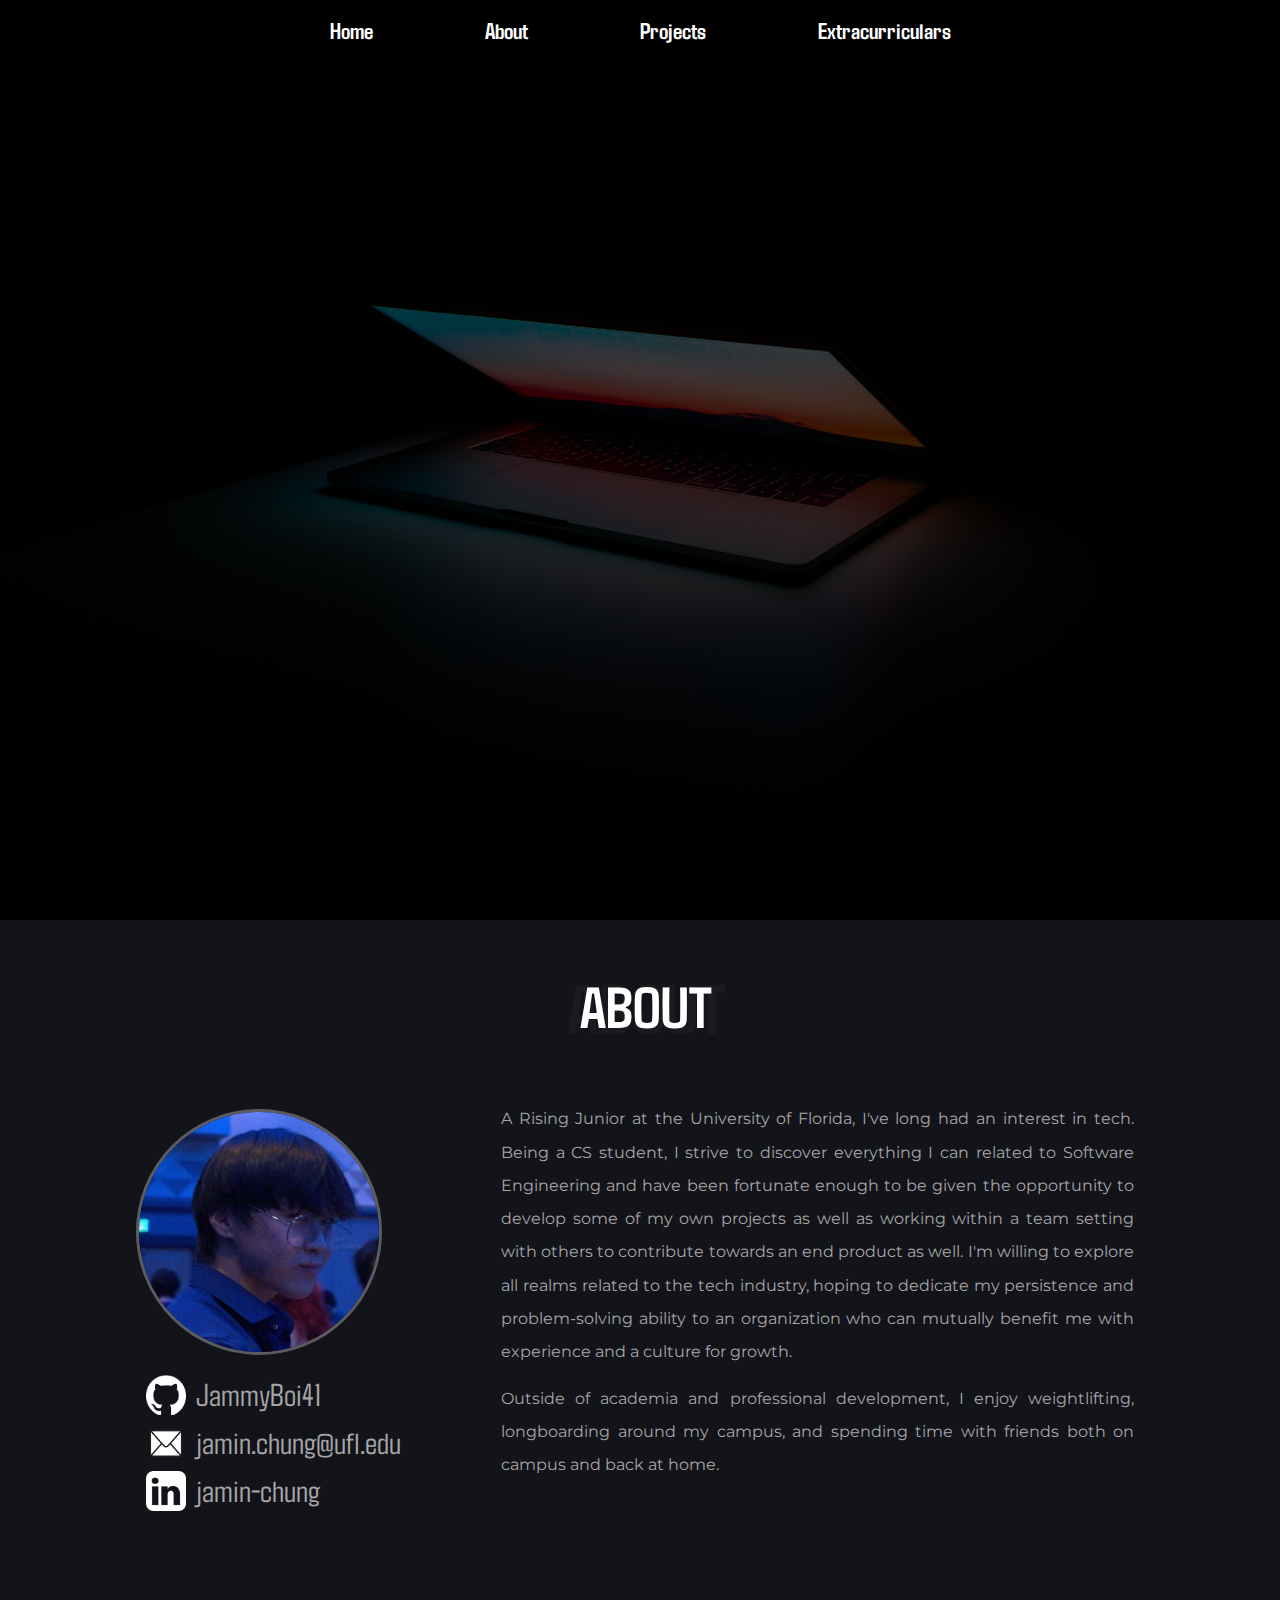
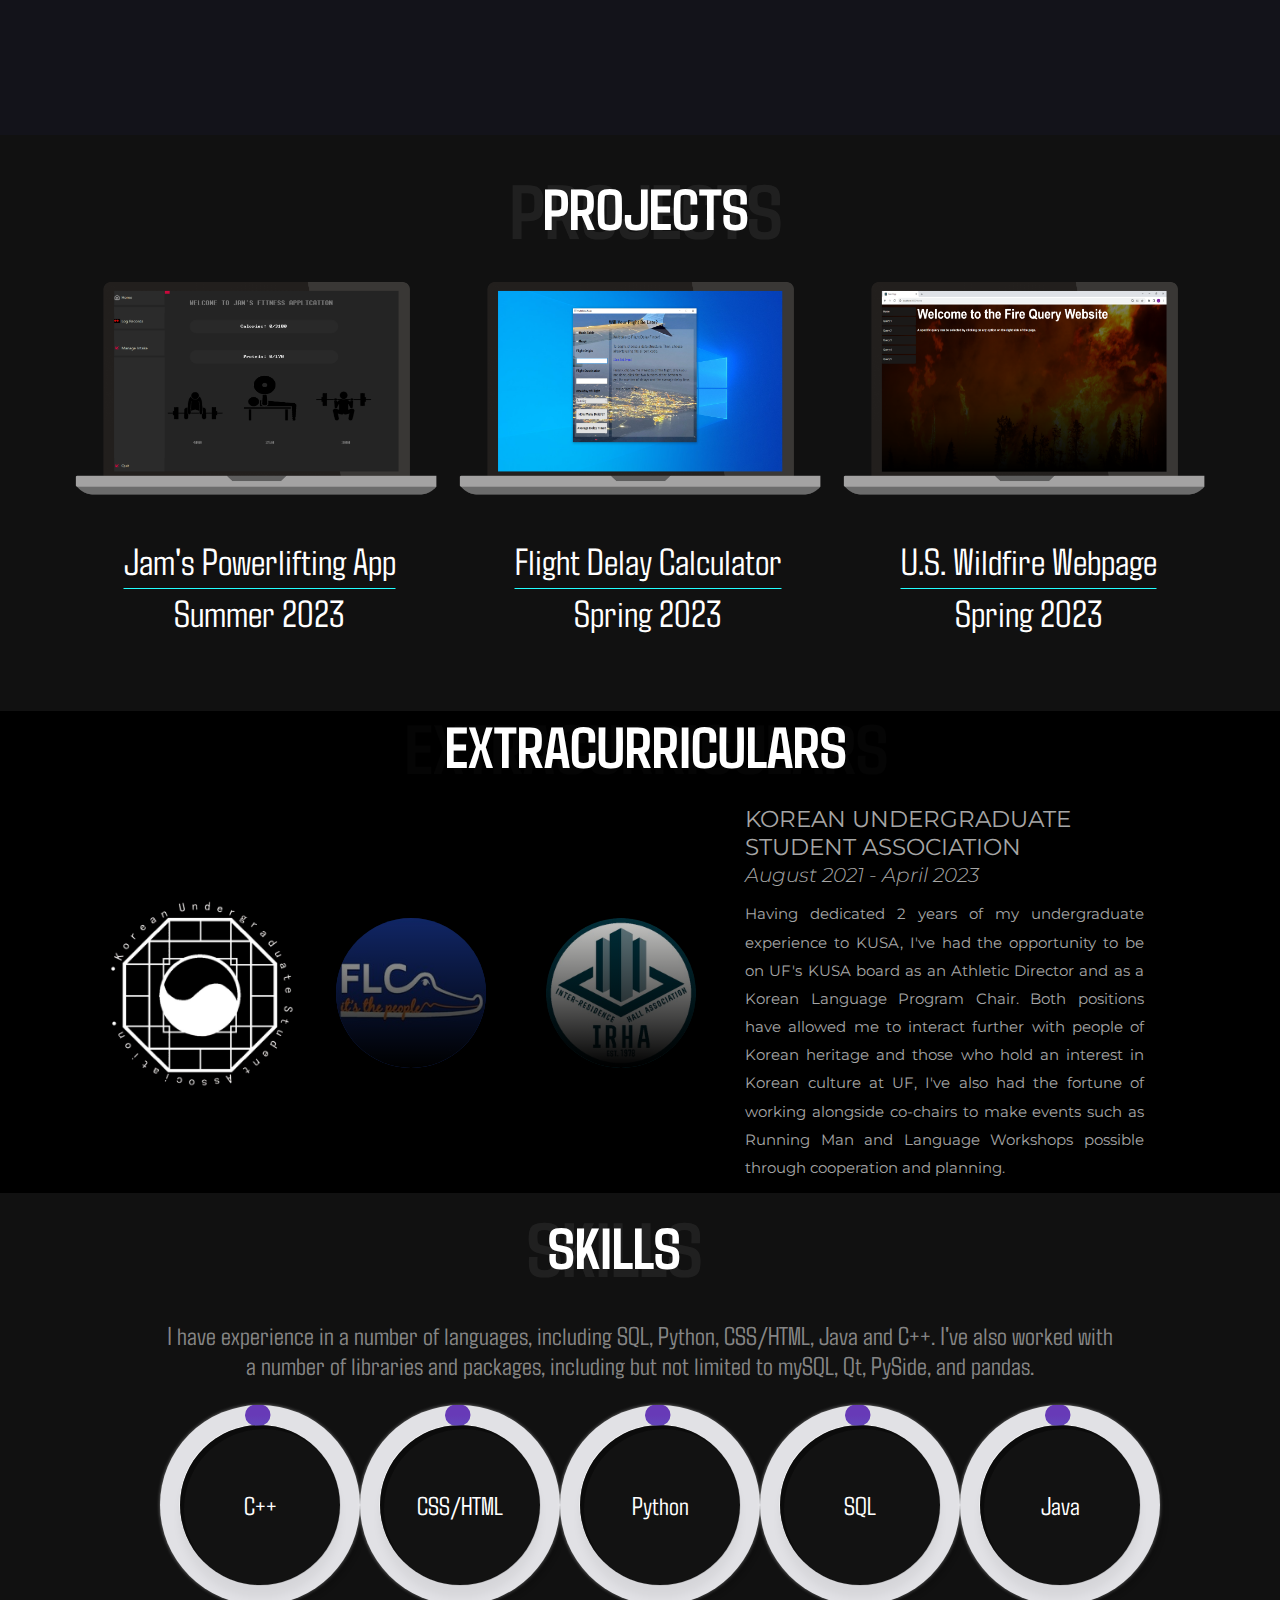
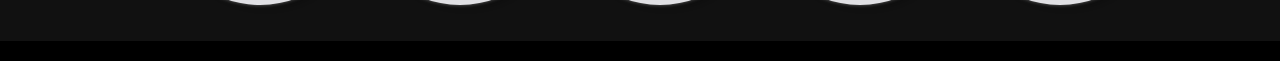
==== website.html @ 3eedfb0b "Implemented project popup" ====
<!DOCTYPE html>

<html>
    <head>
        <title>Jam Programs</title>
        <link rel="preconnect" href="https://fonts.googleapis.com">
        <link rel="preconnect" href="https://fonts.gstatic.com" crossorigin>
        <link href="https://fonts.googleapis.com/css2?family=Montserrat:wght@200;400&display=swap" rel="stylesheet">
        <link rel="preconnect" href="https://fonts.googleapis.com">
        <link rel="preconnect" href="https://fonts.gstatic.com" crossorigin>
        <link href="https://fonts.googleapis.com/css2?family=Agdasima:wght@400;700&family=Montserrat:wght@200;400&display=swap" rel="stylesheet">

        <link rel="stylesheet" href="styles/general.css">
        <link rel="stylesheet" href="styles/header.css">
        <link rel="stylesheet" href="styles/home.css">
        <link rel="stylesheet" href="styles/about.css">
        <link rel="stylesheet" href="styles/projects.css">
        <link rel="stylesheet" href="styles/extracurriculars.css">
        <link rel="stylesheet" href="styles/skills.css">
        <!--<link rel="stylesheet" href="styles/glow.css">-->

    </head>
    <body>
        <main>
            <div id="glow-container" class="glow"></div>

            <section class="header-section">
                <header class="header">
                    <button onclick="scrollToSection('home')" class="home-button">
                        Home
                    </button>
                    <button onclick="scrollToSection('about')" class="about-button" >
                        About
                    </button>
                    <button onclick="scrollToSection('project')" class="projects-button">
                        Projects
                    </button>
                    <button onclick="scrollToSection('extracurriculars')" class="extracurriculars-button">
                        Extracurriculars
                    </button>
                </header>
            </section>  
            

            <section class="home" id="home">
                <div>
                    <h1 class="">JAMIN CHUNG</h1>
                </div>
                <div>
                    <h2 class="about-me"> <span>Computer Science Major </span> | <span>Economics Minor</span> | <span>Research-Intern</span></h2>
                </div>
                <div>
                    <h2 class="lets-go">Let's take a scroll.</h2>
                </div>
            </section>

            <section class="about" id="about">
                <div class="title">
                    <h1>ABOUT</h1>
                </div>
                <div class="about-div">
                    <div class="picture"> <!-- portrait and links -->
                        <div class="portrait-div">
                            <img class="portrait" src="images/me">
                        </div>
                        <div class="link-container">
                            <div class="link">
                                <img class="icon" src="icons/github-mark-white.png">
                                JammyBoi41
                            </div>

                            <div class="link2">
                                <img class="icon" src="icons/mail.png">
                                jamin.chung@ufl.edu
                            </div>

                            <div class="link2">
                                <img class="icon" src="icons/linkedin.png">
                                jamin-chung
                            </div>
                        </div>
                    </div>
                    

                    <div class="about-info">
                        <div class="h2-container">
                            <h2>
                                A Rising Junior at the University of Florida, I've long had an interest in tech. Being a CS student, I strive to discover everything I can related to Software Engineering and have been fortunate enough to be given the opportunity to develop some of my own projects as well as working within a team setting with others to contribute towards an end product as well. I'm willing to explore all realms related to the tech industry, hoping to dedicate my persistence and problem-solving ability to an organization who can mutually benefit me with experience and a culture for growth.  
                            </h2>
                            <h2>
                                Outside of academia and professional development, I enjoy weightlifting, longboarding around my campus, and spending time with friends both on campus and back at home.
                            </h2>
                        </div>
                    </div>
                </div>
            </section>

            

            <section class="project" id="project"> <!--be careful, header button named 'projects'-->
                <div class="popup"> <!--dark background-->
                    <div class="popup-display">
                        <img src="images/Fitness2.png" class="popup-thumbnail" id="popup-thumbnail">

                        <h2 class="popup-title">
                            Jam's Powerlifting App
                        </h2>
                        <p class="popup-desc">
                            An application that combines the passiosn of lifting weights and writing code, this custom application was built from PySide6 and implements sqlite3 for its database. It allows for personal record tracking, dietary logging, and comes with wide variety of foods with nutritional information, thanks to a public nutritional database. 
                        </p>
                    </div>
                </div>
                <div class="title">
                    <h1>PROJECTS</h1>
                </div>

                <div class="project-container"> <!--contains the laptops -->
                    <div class="Fitness2 laptop">
                        <img class="laptop-thumbnail" src="styles/Fitness2.png" onclick="openPopup('Fitness2')">
                    </div>
                    <div class="Airplanes laptop">
                        <img class="laptop-thumbnail" src="styles/Airplanes.png" onclick="openPopup('Airplanes')">
                    </div>
                    <div class="Wildfire laptop">
                        <img class="laptop-thumbnail" src="styles/Wildfire.png" onclick="openPopup('Wildfire')">
                    </div>
                </div>
                <div class="title-container">
                    <div class="Fitness2-title">
                        Jam's Powerlifting App
                    </div>

                    <div class="Airplanes-title">
                        Flight Delay Calculator
                    </div>

                    <div class="Wildfire-title">
                        U.S. Wildfire Webpage
                    </div>
                </div>
            </section>

            <section class="extracurriculars" id="extracurriculars">
                <div class="title">
                    <h1>EXTRACURRICULARS</h1>
                </div>

                <div class="extracurricular-overlay">

                </div>

                <div class="extracurricular-container">
                    <div class="ball-container">
                        <div class="ball1">
                            <button onclick="swapText('ball1'); " onclick="moveBalls()" class="overlay"></button>
                        </div>  
                        <div class="ball2">
                            <button onclick="swapText('ball2')" class="overlay"></button>
                        </div>
                        <div class="ball3">
                            <button onclick="swapText('ball3')" class="overlay"></button>
                        </div>
                    </div>

                    <div class="js-extra-desc extra-desc">
                        <div class="js-extra-title extra-title">
                        </div>

                        <div class="js-extra-time extra-time">
                        </div>

                        <div class="js-extra-info extra-info"></div>
                    </div>
                </div>
            </section>


            <section class="skills" id="skills">
                <div class="title">
                    <h1>SKILLS</h1>
                </div>

                <div class="skill-desc">
                    <div class="skill-desc1">
                        I have experience in a number of languages, including SQL, Python, CSS/HTML, Java and C++. I've also worked with a number of libraries and packages, including but not limited to mySQL, Qt, PySide, and pandas.
                    </div>
                </div>
                
                <div class="skill-container">

                    <div class="cplusplus">
                        <div class="outer">
                            <div class="inner">
                                <div class="language">
                                    C++
                                </div>
                            </div>
                        </div>
                        <svg xmlns="http://www.w3.org/2000/svg" version="1.1" width="200px" height="200px"> <!--always make sure these are the same dimension as outer-->
                            <defs>
                               <linearGradient id="GradientColor">
                                  <stop offset="0%" stop-color="#22ffff" />
                                  <stop offset="100%" stop-color="#673ab7" />
                               </linearGradient>
                            </defs>
                            <circle class="cplusplus-circle" cx="100" cy="100" r="90" stroke-linecap="round" /> <!-- to center: make cx = cy and tinker with r-->
                    </svg>
                    </div>

                    <div class="css-html">
                        <div class="outer">
                            <div class="inner">
                                <div class="language">
                                    CSS/HTML
                                </div>
                            </div>
                        </div>
                        <svg xmlns="http://www.w3.org/2000/svg" version="1.1" width="200px" height="200px"> <!--always make sure these are the same dimension as outer-->
                            <defs>
                               <linearGradient id="GradientColor">
                                  <stop offset="0%" stop-color="#22ffff" />
                                  <stop offset="100%" stop-color="#673ab7" />
                               </linearGradient>
                            </defs>
                            <circle class="css-html-circle" cx="100" cy="100" r="90" stroke-linecap="round" /> <!-- to center: make cx = cy and tinker with r-->
                    </svg>
                    </div>

                    <div class="python">
                        <div class="outer">
                            <div class="inner">
                                <div class="language">
                                    Python
                                </div>
                            </div>
                        </div>
                        <svg xmlns="http://www.w3.org/2000/svg" version="1.1" width="200px" height="200px"> <!--always make sure these are the same dimension as outer-->
                            <defs>
                               <linearGradient id="GradientColor">
                                  <stop offset="0%" stop-color="#22ffff" />
                                  <stop offset="100%" stop-color="#673ab7" />
                               </linearGradient>
                            </defs>
                            <circle class="python-circle" cx="100" cy="100" r="90" stroke-linecap="round" /> <!-- to center: make cx = cy and tinker with r-->
                    </svg>
                    </div>

                    <div class="sql">
                        <div class="outer">
                            <div class="inner">
                                <div class="language">
                                    SQL
                                </div>
                            </div>
                        </div>
                        <svg xmlns="http://www.w3.org/2000/svg" version="1.1" width="200px" height="200px"> <!--always make sure these are the same dimension as outer-->
                            <defs>
                               <linearGradient id="GradientColor">
                                  <stop offset="0%" stop-color="#22ffff" />
                                  <stop offset="100%" stop-color="#673ab7" />
                               </linearGradient>
                            </defs>
                            <circle class="sql-circle" cx="100" cy="100" r="90" stroke-linecap="round" /> <!-- to center: make cx = cy and tinker with r-->
                    </svg>
                    </div>

                    <div class="java">
                        <div class="outer">
                            <div class="inner">
                                <div class="language">
                                    Java
                                </div>
                            </div>
                        </div>
                        <svg xmlns="http://www.w3.org/2000/svg" version="1.1" width="200px" height="200px"> <!--always make sure these are the same dimension as outer-->
                            <defs>
                               <linearGradient id="GradientColor">
                                  <stop offset="0%" stop-color="#22ffff" />
                                  <stop offset="100%" stop-color="#673ab7" />
                               </linearGradient>
                            </defs>
                            <circle class="java-circle" cx="100" cy="100" r="90" stroke-linecap="round" /> <!-- to center: make cx = cy and tinker with r-->
                    </svg>
                    </div>
                </div>

                

                
            </section>

        </main>

        <script src="scripts/balls.js"> </script>
        <script src="scripts/popup.js"> </script>
        <!--<script src="scripts/cards.js"> </script>-->
        <!--<script src="scripts/glow.js"> </script>-->
    </body>
</html>
---- styles/general.css ----
body {
    background-color: black;
    font-family: Agdasima;
    margin: 0;
    padding: 0;
    background-size: 100%;
    background-repeat: no-repeat;
    z-index: 1;
}


main {
    display: flex;
    flex-direction: column;
    justify-content: center; /* by default, everything in main will appear in the center*/
}

img {
    width: 100%;
    height: 100%;
}

.title {
    display: flex;
    width: 85vw;
}

.about,.project,.extracurriculars {
    padding-top: 1vw;
    padding-bottom: 2vw;
}

.project,.extracurriculars,.skills {
    background: black;
}


.title h1{ /* affects all titles */
    display: flex;
    width: 100%;
    justify-content: center;
    align-items: center;
    font-family: Agdasima;
    position: relative;
    font-size: 4.5vw;
    color: white;
    font-weight: bold;
    margin-left: 1vw;
}


::-webkit-scrollbar { /* controls the entire scrollbar */
    width: 1em;
    margin-right: 10px;
}

::-webkit-scrollbar-track { /* the background of the scrollbar*/
    background: transparent;
}

::-webkit-scrollbar-thumb { /* the moving thingy */
    background: rgba(34, 255, 255, 0.6);
    border-radius: 100px;
}
---- styles/header.css ----
.header {
    background-color: rgba(0,0,0,1);
    position: fixed;
    display: flex;
    align-items: center;
    justify-content: center;
    width: 100%; /* position:fixed messes it up so set it manually*/
    height: 60px;   
    top: 0px;
    z-index: 100; /* the background wasn't turning transparent, it was just a z-index issue*/
}
.header button {
    background-color: black;
    color: white;
    border: none;
    font-weight: bold;
    cursor: pointer;
    margin-left: 50px;
    margin-right: 50px;
    font-size: 18px;
    position: relative;
    font-family: Agdasima;
    font-size: 1.8vw;
}

.header button::after {
    content: '';
    height: 1px; /* this and background make it appear */ 
    background: #00ffff;
    position: absolute;
    width: 0%;
    bottom: 0; /* from the bottom of respective button in header*/
    left: 0;
    right: 0;
    top: 2.5vw;
    transition: 0.2s;
    
}

.header button:hover::after {
    height: 1px;
    width: 100%;
}
---- styles/home.css ----
.home {
    background-image: linear-gradient(rgba(0,0,0,0.5), rgba(0, 0, 0, 1)), url(background.jpg);
    background-position: center;
    background-size: 100%;
    display: flex;
    flex-direction: column;
    align-items: center;
    margin-top: 20px;
    min-height: 100vh; /* use this to make it fill up entire screen across different*/
    margin-bottom: 0px;
    background-attachment: fixed;
}

@keyframes fadeAnimation {
    0% {
        transform: translateY(100px);
        opacity: 0;
    }

    100% {
        transform: translateY(0);
        opacity: 1;
    }
}



.home h1{
    animation-delay: 1s;
    opacity: 0;
    animation-name: fadeAnimation;
    animation-duration: 1s;
    animation-timing-function: ease;
    animation-fill-mode: forwards;
    color: white;
    font-weight: 800;
    margin-top: 200px;
    font-size: 7vw;
    margin-bottom: 0.5vw;
    letter-spacing: 0.5vw;
}

.home h2 {
    animation-delay: 1s;
    font-size: 1.8vw;     
    width: 50vw;
    text-align: center;
    line-height: 2.5vw;
    color: rgb(166, 166, 166);
}

.about-me {
    animation-delay: 1s;
    opacity: 0; /* set it invisible initially*/
    animation: fadeAnimation;
    animation-fill-mode: forwards; /* makes it stay (like QAnimation.finished in PySide) */
    animation-duration: 1s; /* wait between the h1 and h2*/
    animation-timing-function: ease;
}

.lets-go {
    animation-delay: 1s;
    opacity: 0;
    animation: fadeAnimation;
    animation-timing-function: ease;
    animation-fill-mode: forwards;
    animation-duration: 1s;
}

.home span {
    color: #00ffff;
}
---- styles/about.css ----
.about {
    padding-top: 1vw;
    padding-bottom: 5vw;
    background: #13131a;
    display: flex;
    flex-direction: column;
    height: 82vh;
    align-items: center;
    z-index: 1;
}

.about .title h1::after {
    position: absolute;
    content:"ABOUT";
    color: rgba(255, 255, 255, 0.03);
    font-size: 5.5vw;
    font-family: Agdasima;
    font-weight: bold;
    bottom: -10;
}

.about .title h1 {
    justify-content: center;
}

.about-div {
    margin-top: 0px;
    display: flex;
    flex: 1;
    justify-content: center;
    width: 85vw;
}
.picture {
    display: flex;
    flex-direction: column;
}
.link-container {
    display: flex;
    flex-direction: column;
    margin-top: 1.6vw;
}
.link,.link2 {
    display: flex;
    font-size: 2.5vw;
    color: rgb(166, 166, 166);
    font-family: Agdasima;
    padding-left: 50px;
}
.link2 {
    margin-top: 8px;
}
.icon {
    width: 40px;
    height: 40px;
    margin-right: 10px;
}


@keyframes fadeInLeft {
    0% {
        transform: translateX(-100%);
        opacity: 0;
    }

    100% {
        transform: translateX(0);
        opacity: 1;
    }
}

@keyframes fadeInRight {
    0% {
        transform: translateX(100%);
        opacity: 0;
    }

    100% {
        transformX: translateX(0);
        opacity: 1;
    }
}



.portrait-div {
    display: flex;
    width: 250px;
    margin-left: 40px;
}

.portrait {
    margin-top: 30px;
    contain: content;
    width: 240px;
    height: 240px;
    border-radius: 150px;
    border: 3px solid rgba(166, 166, 166, 0.5);
}




.about-info {
    display: flex;
    flex-direction: column;
}


.h2-container {
    color: rgb(166, 166, 166);
    font-size: 2rem;
    margin-top: 10px;
    padding-left: 50px;
    padding-right: 50px;
    line-height: 2.6vw;
    margin-left: 50px;
    text-align: justify;
}

.about h2 {
    font-family: Montserrat;
    font-weight: 400;
    font-size: 1.25vw;
}
---- styles/projects.css ----
.project {
    position: relative;
    display: flex;
    flex-direction: column;
    align-items: center;
    background-color: rgb(17, 17, 17);
    padding-bottom: 10vw;
}

.project .title h1{
    padding-top: 0;
    margin-top: 2vw;
    position: relative;
    margin-bottom: 3vw;
}

.project .title h1::after {
    position: absolute;
    content:"PROJECTS";
    color: rgba(255, 255, 255, 0.065);
    font-size: 6vw;
    font-family: Agdasima;
    font-weight: bold;
    bottom: -10;
}




span {
    color: #22ffff;
}



.project-container {
    display: flex;
    justify-content: center;
    align-items: center;
    margin: 0;
    width: 90vw;
}

.laptop-thumbnail {
    width: 105%;
    height: 105%;
    margin: 0;
 
}
.laptop {
    position: relative;
    display: flex;
    margin-left: 1.5vw;
    margin-right: 1.5vw;
    align-items: center;
    justify-content: center;
    transition: 0.4s ease all;
    cursor: pointer;
}
.laptop:hover {
    scale: 1.1;
}

.title-container {
    margin-top: 3vw;
    display: flex;
    color: white;
    font-size: 3vw;
    width: 90vw;
    justify-content: space-around;
    text-decoration: underline;
    text-underline-offset: 1vw;
    text-decoration-thickness: 0.1vw;
    text-decoration-color: #22ffff;
}
.Fitness2-title,.Airplanes-title,.Wildfire-title {
    position: relative;
}
.Fitness2-title::after {
    text-align: center;
    position: absolute;
    content: 'Summer 2023';
    width: 100%;
    height: 100%;
    left: 0;
    right: 0;
    bottom: -4vw;
}
.Airplanes-title::after {
    text-align: center;
    position: absolute;
    content: 'Spring 2023';
    width: 100%;
    height: 100%;
    left: 0;
    right: 0;
    bottom: -4vw;
}
.Wildfire-title::after {
    text-align: center;
    position: absolute;
    content: 'Spring 2023';
    width: 100%;
    height: 100%;
    left: 0;
    right: 0;
    bottom: -4vw;
}

.popup { /* dark background when a popup comes up */
    display: flex;
    align-items: center;
    justify-content: center;
    min-height: 100%;
    min-width: 100%;
    z-index: 3; /* above everything else in the section */
    background: rgba(0, 0, 0, 0.8);
    position: fixed;
    width: 100px;
    height: 100px;
    text-align: center;
    top: 50%;
    left: 50%;
    transform: translate(-50%, -50%);
    visibility: hidden;
}
.popup-display { /* the popup itself */
    display: flex;
    flex-direction: column;
    background: rgb(27, 27, 27);
    border-radius: 20px;
    width: 35rem;
    border-top-left-radius: 40px;
    border-top-right-radius: 40px;
    padding-bottom: 1rem;
    color: white;
    align-items: start;
    text-align: left;
    font-family: Montserrat;
    margin-top: 4rem;
    opacity: 0;

}
.popup-display h2 {
    font-family: Montserrat;
    font-weight: 300;
    font-size: 1rem;
    padding-left: 1rem;
    text-decoration: underline;
    text-underline-offset: 0.2rem;
    text-decoration-thickness: 0.4px;
    text-decoration-color: rgba(255, 255, 255, 0.5);
    margin-bottom: 0;
}
.popup-desc {
    font-family: Montserrat;
    font-weight: 300;
    font-size: 0.8rem;
    padding-left: 1.5rem;
    padding-right: 1rem;
    line-height: 1.3rem;
}
.popup-thumbnail {
    width: 35rem;
    border-top-left-radius: 20px;
    border-top-right-radius: 20px;
}
.popup.openPopup {
    visibility: visible;
}
.popup-display.openPopup {
    animation: slideIn 0.4s forwards;
    visibility: visible;
}
.popup-display.closePopup {
    animation: slideOut 0.4s forwards;
    visibility: hidden;
}


@keyframes slideIn {
    from {
        transform: translateY(-40rem);
        opacity: 0;
    }
    to {
        transform: translateY(0);
        opacity: 1;
    }
}
@keyframes slideOut {
    from {
        transform: translateY(0);
        opacity: 1;
    }
    to {
        opacity: 0;
        transform: translateY(40rem);
    }
}
---- styles/extracurriculars.css ----
.extracurriculars {
    position: relative;
    display: flex;
    flex-direction: column;
    align-items: center;
    color: white;
    background-repeat: no-repeat;
    background-size: 110%;
    background-position: center;
    padding-bottom: 5rem;
    background-attachment: fixed;
    background-position-x: 0.1vw;
    padding-top: 0;
    padding-bottom: 0;
}

.extracurricular-overlay {
    background-attachment: fixed;
    background-repeat: no-repeat;
    background-position: center;
    background-size: 110%;
    position: absolute;
    width: 100%;
    height: 100%;
}

.extracurriculars .title {
    z-index: 2;
    position: relative;
    margin-top: 0;
    padding-top: 0;
}
.extracurriculars .title h1 {
    margin-bottom: 1vw;
    margin-top: 0;
}

span {
    color: #00ffff;
}

@keyframes opacityOut {
    from {
        opacity: 1;
    }
    to {
        opacity: 0;
    }
}
@keyframes opacityIn {
    from {
        opacity: 0;
    }
    to {
        opacity: 1;
    }
}


.kusa_background {
    animation: opacityIn 0.7s ease;
    background-image: linear-gradient(rgba(0,0,0,0.4), rgba(0,0,0,0.8)), url(kusa_background.webp);
}
.flc_background {
    animation: opacityIn 0.8s ease;
    background-image: linear-gradient(rgba(0,0,0,0.4), rgba(0,0,0,0.8)), url(flc_background.jpg);
}
.irha_background {
    animation: opacityIn 0.8s ease;
    background-image: linear-gradient(rgba(0,0,0,0.4), rgba(0,0,0,0.8)), url(irha_background);
}
.kusa_background.removeTransition { /* THIS MADE IT WORK FINALLY*/
    animation: opacityOut 0.8s ease forwards;
}
.flc_background.removeTransition {
    animation: opacityOut 0.8s ease forwards;
}
.irha_background.removeTransition {
    animation: opacityOut 0.8s ease forwards;
}


.extracurricular-container {
    display: flex;
    flex-direction: row;
    align-items: center;
    height: 400px; /*made a little bigger than the height of the biggest paragraph so items don't shift around*/
    width: 85vw;
}

.ball-container{
    display: flex;
    margin-right: 1.5vw;
}

.ball1,.ball2,.ball3 {
    border-radius: 100px;
    height: 150px;
    width: 150px;
    background-size: cover;
    margin-left: 30px;
    margin-right: 30px;
    z-index: 2;
    position: relative;
    transition: 0.5s ease all;
}
.ball1 {
    background-image: url("KUSA.jpg");
    background-position: center;
}
.ball2 {
    background-image: url("FLC.png");
    background-size: 105%;
    background-position: center;
}
.ball3 {
    background-image: url("IRHA.jpg");
    background-position: center;
}
.ball1:hover, .ball2:hover, .ball3:hover {
    scale: 1.3;
}

.overlay {
    background: linear-gradient(rgba(0,0,0,0.22), rgba(0,0,0,1));
    opacity: 1;
    z-index: 5;
    position: absolute;
    top: 0;
    bottom: 0;
    width: 100%;
    height: 100%;
    border: none;
    border-radius: 100px;
    transition: 0.5s ease all;
    cursor: pointer;
}
.overlay:hover {
    opacity: 0;
}

@keyframes fadeIn { /* these two are for the rotating descriptions*/
    0% {
        opacity: 0;
        transform: translateY(100px);
    }

    100% {
        opacity: 1;
        transform: translateY(0px);
    }
}

@keyframes fadeOut {
    0% {
        opacity: 1;
        transform: translateY(0);
    }

    100% {
        opacity: 0;
        transform: translateY(-100px);
    }
}

.ballDesc {
    animation: fadeIn;
    animation-duration: 0.5s;
    animation-fill-mode: forwards;
    font-family: Montserrat;
    font-weight: 400;
    font-size: 1.5vw;
    line-height: 2.2vw;
    color: rgba(166, 166, 166, 1);
}
.ballClicked {
    scale: 1.3;
}
.ballClicked button {
    opacity: 0;
}

.ballDescRemove {
    animation: fadeOut;
    animation-duration: 0.5s;
    animation-fill-mode: forwards;
    font-family: Montserrat;
    font-weight: 400;
    font-size: 1.5vw;
    line-height: 2.2vw;
    color: rgba(166, 166, 166, 1);
}

.extracurriculars .title h1::after {
    position: absolute;
    content:"EXTRACURRICULARS";
    color: rgba(255, 255, 255, 0.02);
    font-size: 5.5vw;
    font-family: Agdasima;
    font-weight: bold;
    bottom: -10;
}

.extra-desc {
    display: flex;
    flex-direction: column;
    align-items: left;
}
.extra-title {
    font-family: Montserrat;
    font-weight: 400;
    font-size: 1.8vw;
    color: rgba(166, 166, 166, 1);
}
.extra-time {
    font-family: Montserrat;
    font-weight: 300;
    font-size: 1.6vw;
    color: rgba(166, 166, 166, 1);
}
.extra-info {
    text-align: justify;
    padding-right: 40px;
    margin-top: 0.9vw;
    font-family: Montserrat;
    font-weight: 400;
    font-size: 1.2vw;
    color: rgba(166, 166, 166, 1);
}


/* make overlay a background: gradient, apply opacity 1 -> hover: opacity: 0*/
---- styles/skills.css ----
.skills {
    display: flex;
    flex-direction: column; /* don't forget this lol */
    justify-content: center;
    align-items: center;
    height: 35vw;
    background-color: rgb(17, 17, 17);
}

.skills .title h1{
    align-items: center;
    justify-content: center;
    padding-right: 5vw;
}

.skills .title h1::after {
    position: absolute;
    content:"SKILLS";
    color: rgba(255, 255, 255, 0.065);
    font-size: 6vw;
    font-family: Agdasima;
    font-weight: bold;
    bottom: -10;
}

.skill-container {
    width: 75vw;
    display: flex;
    justify-content: space-between;
}

.cplusplus,.css-html,.python,.sql,.java {
    height: 20vw;
    width: 20vw;
    position: relative;
}

.outer {
    background-color: #e1e1e5;
    display: flex;
    align-items: center;
    justify-content: center;
    height: 200px;
    width: 200px;
    border-radius: 50%;
    box-shadow: 6px 6px 4px -1px rgba(0,0,0,0.15),
                0px 0px 4px -1px rgba(255, 255, 255, 0.7)
}

.inner {
    background-color: #121212;
    display: flex;
    justify-content: center;
    align-items: center;
    height: 160px;
    width: 160px;
    border-radius: 50%;
    box-shadow: inset 4px 4px 0px 0px rgba(0,0,0,0.2),
                 inset 4px 4px 0px 0px rgba(0,0,0,0.2),
                 -0.5px -0.5px 0px rgba(255, 255, 255, 1),
                 0.5px 0.5px 0px rgba(0,0,0,0.15),
                 0px 12px 10px 0px rgba(0,0,0,0.05);
}

circle { /* the colored part of circular prog bar*/
    fill: none;
    stroke: url(#GradientColor);
    stroke-width: 21px; /* circle thickness */
    stroke-dasharray: 560; /* amount of completeness - MAX = 560* OPPOSITE = stroke-dashoffset */
    stroke-dashoffset: 560;
    box-shadow: 0px 0px 40px 10px rgba(255, 255, 255, 0.6);
}
.java-circle {
    animation: java 2s ease forwards;
}
.css-html-circle {
    animation: css-html 2s ease forwards;
}
.python-circle {
    animation: python 2s ease forwards;
}
.cplusplus-circle {
    animation: cplusplus 2s ease forwards;
}
.sql-circle {
    animation: sql 2s ease forwards;
}


svg {
    transform: rotate(-90deg);
    position: absolute;
    top: 0;
    left: 0;
}

.language {
    font-family: Agdasima;
    color: white;
    font-size: 2vw;
}

@keyframes cplusplus {
    100% {
        stroke-dashoffset: 168;
    }
}
@keyframes css-html {
    100% {
        stroke-dashoffset: 224;
    }
}
@keyframes python {
    100% {
        stroke-dashoffset: 112;
    }
}
@keyframes sql {
    100% {
        stroke-dashoffset: 224;
    }
}
@keyframes java {
    100% {
        stroke-dashoffset: 280;
    }
}

.skill-desc {
    display: flex;
    color: rgba(166, 166, 166, 0.8);
    font-family: Agdasima;
    font-size: 2vw;
    width: 75vw;
    text-align: center;
    margin-bottom: 2vw;

}
---- styles/glow.css ----
.glow {
    position: fixed;
    width: 100px;
    height: 100px;
    border-radius: 50%;
    background-color: transparent;
    width: 1px;
    height: 1px;
    box-shadow: 0px 0px 5000px 40px rgba(34, 255, 255, 1);
    z-index: 0;
  }
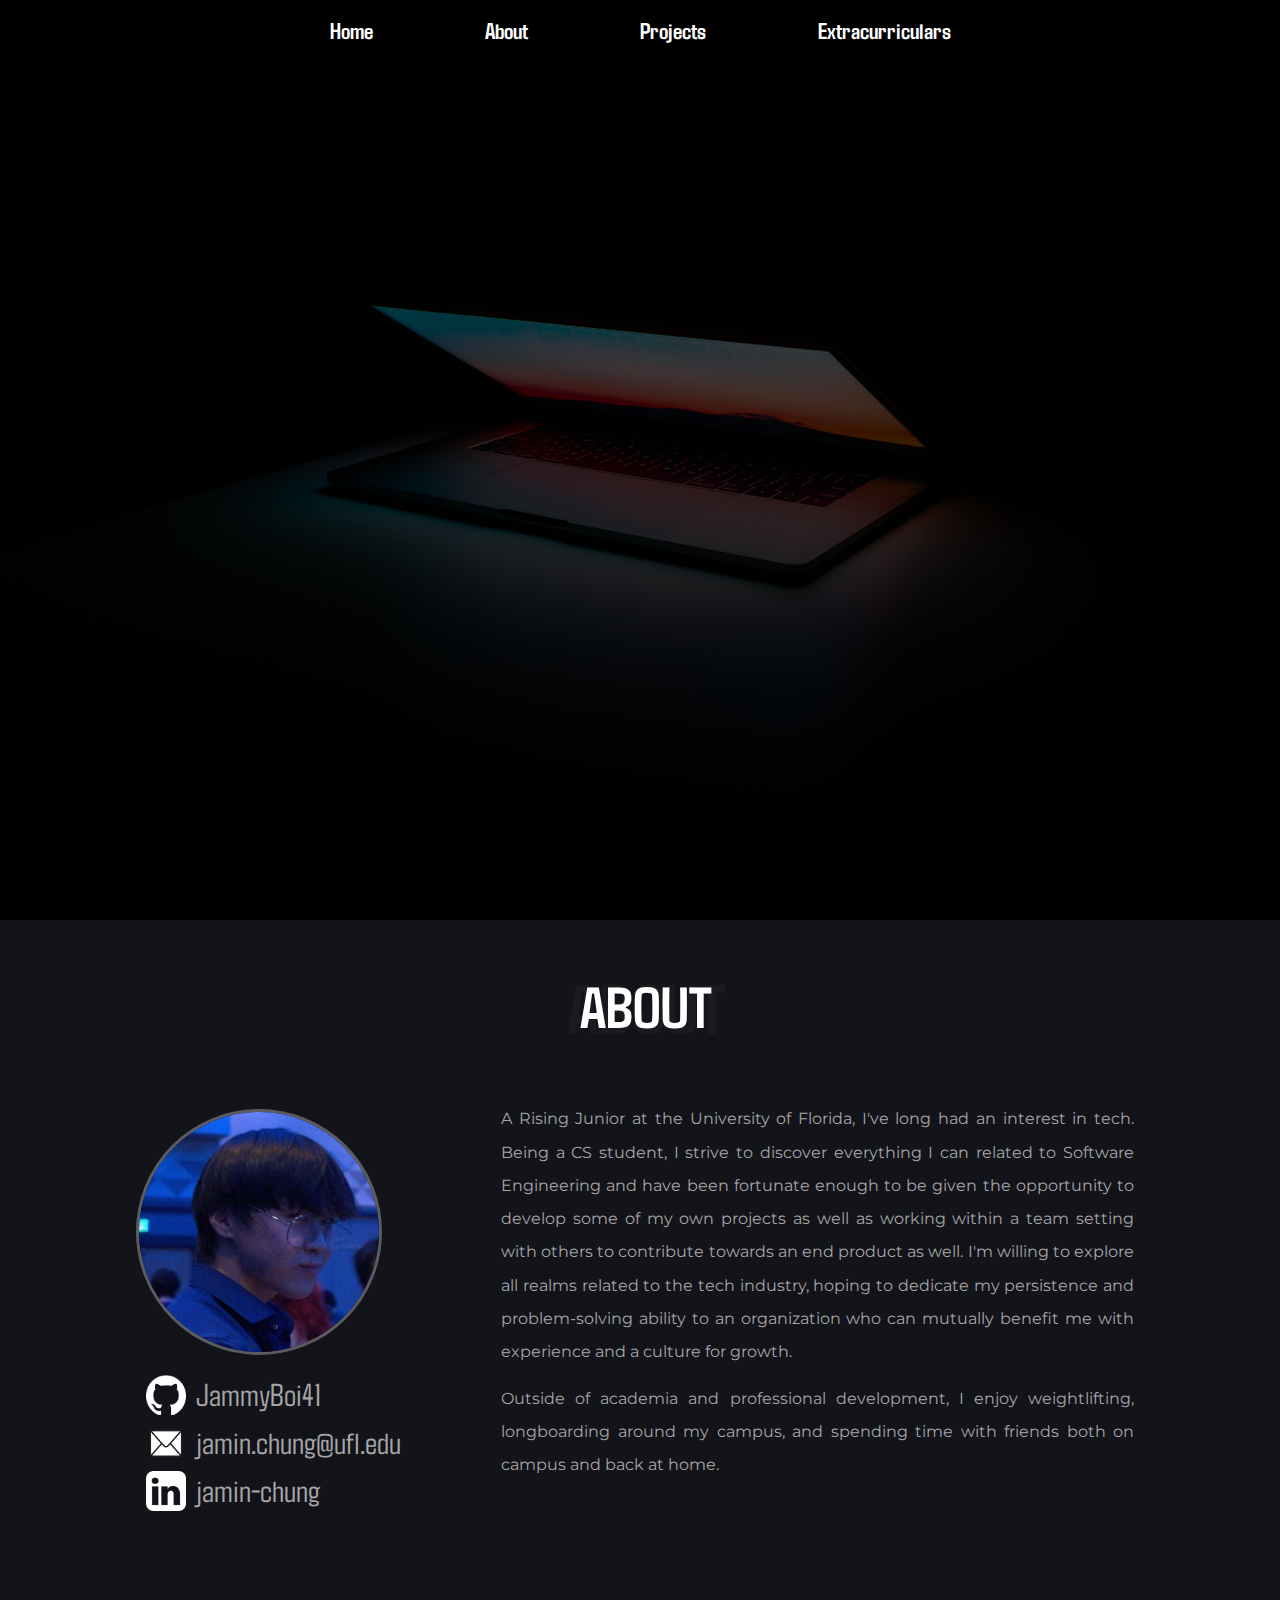
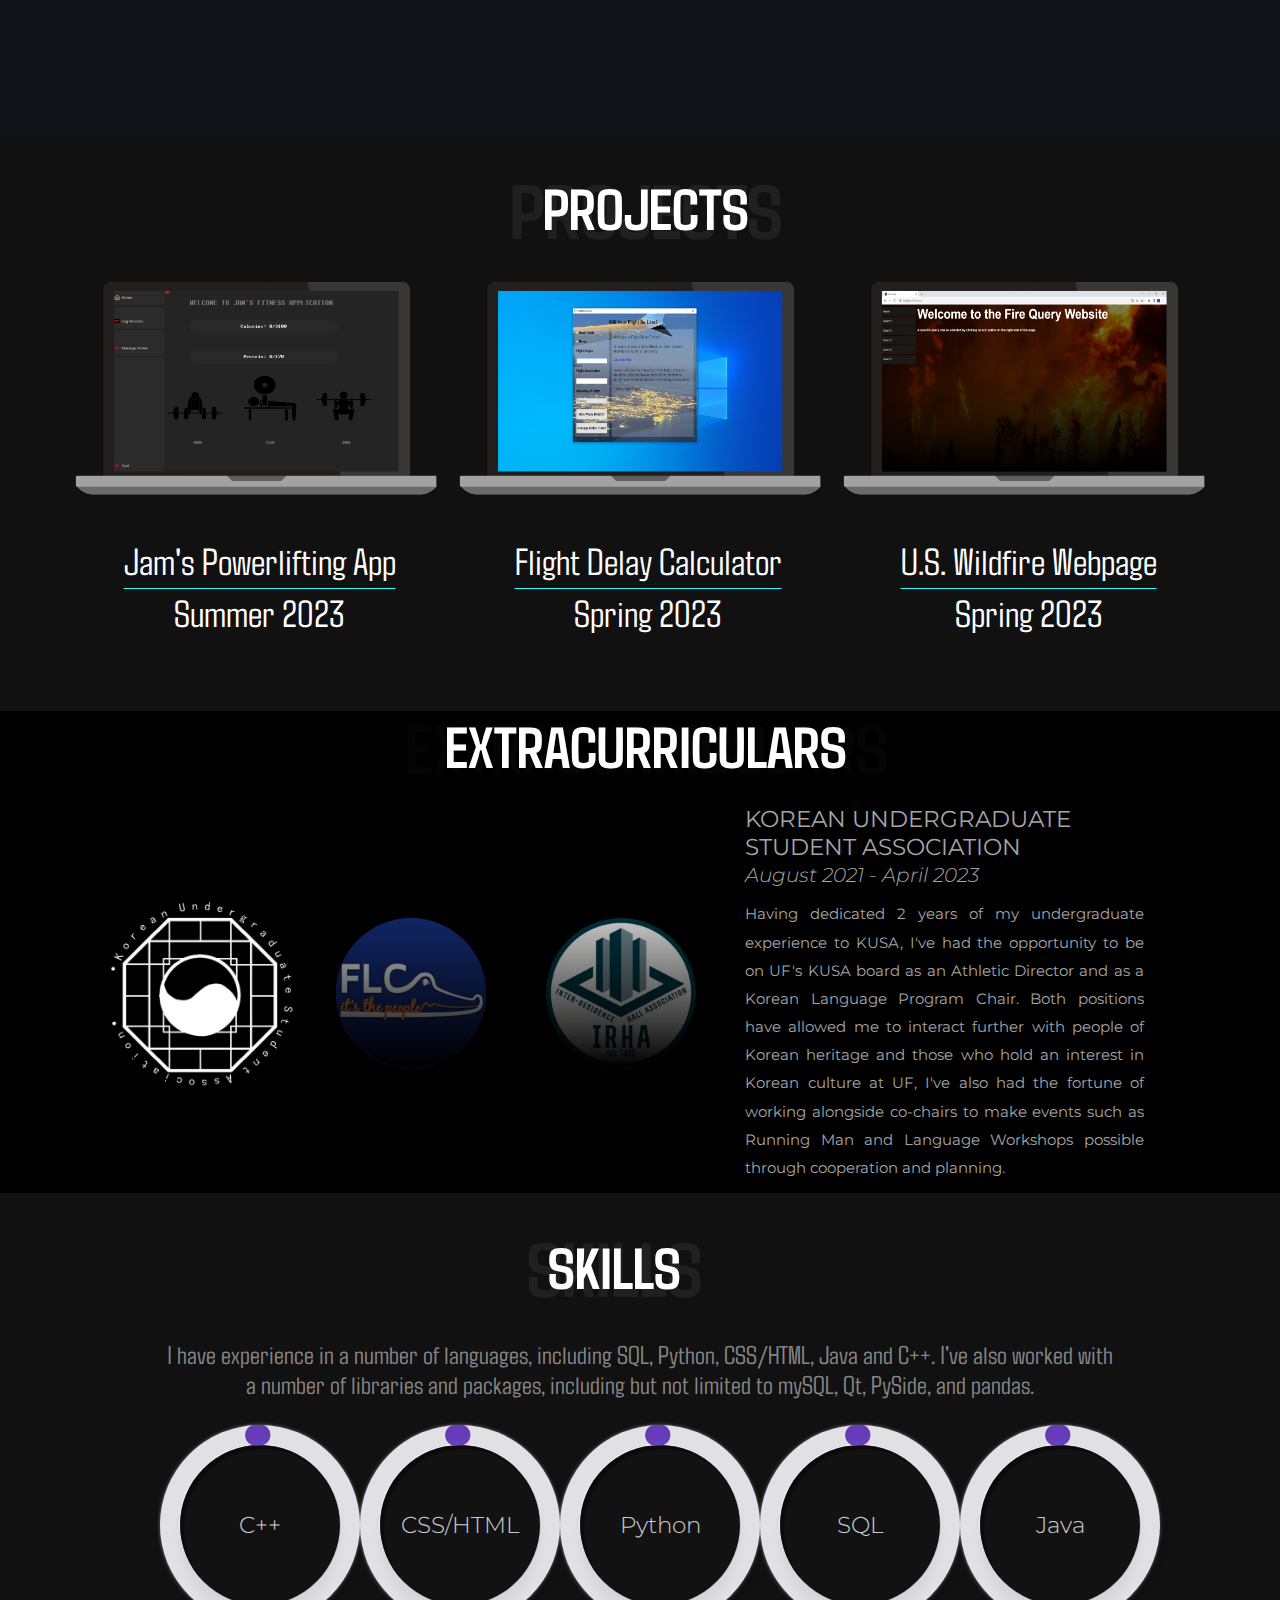
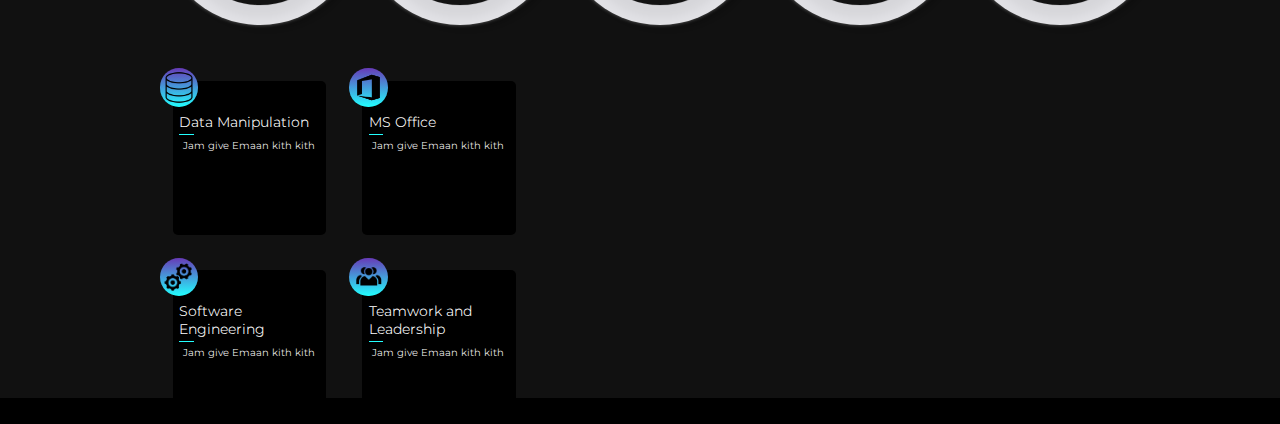
==== commit 6f2cefdf: "Updated skills section" ====
--- a/website.html
+++ b/website.html
@@ -102,7 +102,7 @@
                     <div class="popup-display">
                         <img src="images/Fitness2.png" class="popup-thumbnail" id="popup-thumbnail">
 
-                        <h2 class="popup-title">
+                        <h2 class="popup-title" id="popup-display">
                             Jam's Powerlifting App
                         </h2>
                         <p class="popup-desc">
@@ -284,6 +284,48 @@
                     </div>
                 </div>
 
+                <div class="skill-container2">
+                    <div class="mini-skill skill1">
+                        <img class="mini-logo" src="images/Mini-Data.png">
+                        <h2 class="mini-title">
+                            Data Manipulation
+                        </h2>
+                        <p1 class="mini-desc">
+                            Jam give Emaan kith kith
+                        </p1>
+                    </div>
+
+                    <div class="mini-skill skill2">
+                        <img class="mini-office mini-logo" src="images/Mini-Office.png">
+                        <h2 class="mini-title">
+                            MS Office
+                        </h2>
+                        <p1 class="mini-desc">
+                            Jam give Emaan kith kith
+                        </p1>
+                    </div>
+
+                    <div class="mini-skill skill3">
+                        <img class="mini-office mini-logo" src="images/Mini-Engineering.png">
+                        <h2 class="mini-title">
+                            Software Engineering
+                        </h2>
+                        <p1 class="mini-desc">
+                            Jam give Emaan kith kith
+                        </p1>
+                    </div>
+
+                    <div class="mini-skill skill4">
+                        <img class="mini-office mini-logo" src="images/Mini-Teamwork.png">
+                        <h2 class="mini-title">
+                            Teamwork and Leadership
+                        </h2>
+                        <p1 class="mini-desc">
+                            Jam give Emaan kith kith
+                        </p1>
+                    </div>
+                </div>
+
                 
 
                 
--- a/styles/home.css
+++ b/styles/home.css
@@ -26,7 +26,7 @@
 
 
 .home h1{
-    animation-delay: 1s;
+    animation-delay: 0.2s;
     opacity: 0;
     animation-name: fadeAnimation;
     animation-duration: 1s;
@@ -41,7 +41,7 @@
 }
 
 .home h2 {
-    animation-delay: 1s;
+    animation-delay: 0.2s;
     font-size: 1.8vw;     
     width: 50vw;
     text-align: center;
@@ -50,7 +50,7 @@
 }
 
 .about-me {
-    animation-delay: 1s;
+    animation-delay: 0.2s;
     opacity: 0; /* set it invisible initially*/
     animation: fadeAnimation;
     animation-fill-mode: forwards; /* makes it stay (like QAnimation.finished in PySide) */
@@ -59,7 +59,7 @@
 }
 
 .lets-go {
-    animation-delay: 1s;
+    animation-delay: 0.2s;
     opacity: 0;
     animation: fadeAnimation;
     animation-timing-function: ease;
--- a/styles/projects.css
+++ b/styles/projects.css
@@ -174,7 +174,6 @@
 }
 .popup-display.closePopup {
     animation: slideOut 0.4s forwards;
-    visibility: hidden;
 }
 
 
@@ -195,7 +194,7 @@
     }
     to {
         opacity: 0;
-        transform: translateY(40rem);
-    }
-}
-
+        transform: translateY(-40rem);
+    }
+}
+
--- a/styles/skills.css
+++ b/styles/skills.css
@@ -1,11 +1,10 @@
 .skills {
     display: flex;
-    flex-direction: column; /* don't forget this lol */
-    justify-content: center;
-    align-items: center;
-    height: 35vw;
+    flex-direction: column;
+    align-items: center;
     background-color: rgb(17, 17, 17);
 }
+
 
 .skills .title h1{
     align-items: center;
@@ -95,9 +94,10 @@
 }
 
 .language {
-    font-family: Agdasima;
-    color: white;
-    font-size: 2vw;
+    font-family: Montserrat;
+    color: rgba(255, 255, 255, 0.8);
+    font-size: 1.8vw;
+    font-weight: 300;
 }
 
 @keyframes cplusplus {
@@ -134,5 +134,72 @@
     width: 75vw;
     text-align: center;
     margin-bottom: 2vw;
-
-}+}
+
+.skill-container2 {
+    display: grid;
+    grid-template-columns: 10vw 10vw;
+    grid-template-rows: 10vw 10vw;
+    grid-gap: 4.8vw;
+    width: 73vw;
+    vertical-align: top;
+
+}
+.mini-skill {
+    display: flex;
+    flex-direction: column;
+    position: relative;
+    width: 12vw;
+    height: 12vw;
+    background: black;
+    border-radius: 5px;
+}
+.mini-logo {
+    position: absolute;
+    display: flex;
+    align-items: center;
+    top: -1vw;
+    left: -1vw;
+    justify-content: center;
+    border-radius: 50%;
+    background: linear-gradient(360deg, #22ffff, #673ab7);
+    height: 3vw;
+    width: 3vw;
+    transition: 0.5s ease all;
+}
+.mini-logo img {
+    width: 100%;
+}
+.mini-logo:hover {
+    scale: 1.3;
+    rotate: 360deg;
+}
+.mini-title {
+    position: relative;
+    margin: 0;
+    font-family: Montserrat;
+    font-size: 1.1vw;
+    color: white;
+    font-weight: 350;
+    margin-left: 0.5vw;
+    margin-top: 2.5vw;
+}
+.mini-title::after {
+    content: '';
+    position: absolute;
+    width: 10%;
+    background: #22ffff;
+    height: 1px;
+    bottom: -0.3vw;
+    left: 0;
+}
+.mini-desc {
+    position: relative;
+    margin: 0;
+    font-family: Montserrat;
+    font-size: 0.8vw;
+    color: white;
+    font-weight: 350;
+    margin-left: 0.8vw;
+    margin-top: 0.6vw;
+}
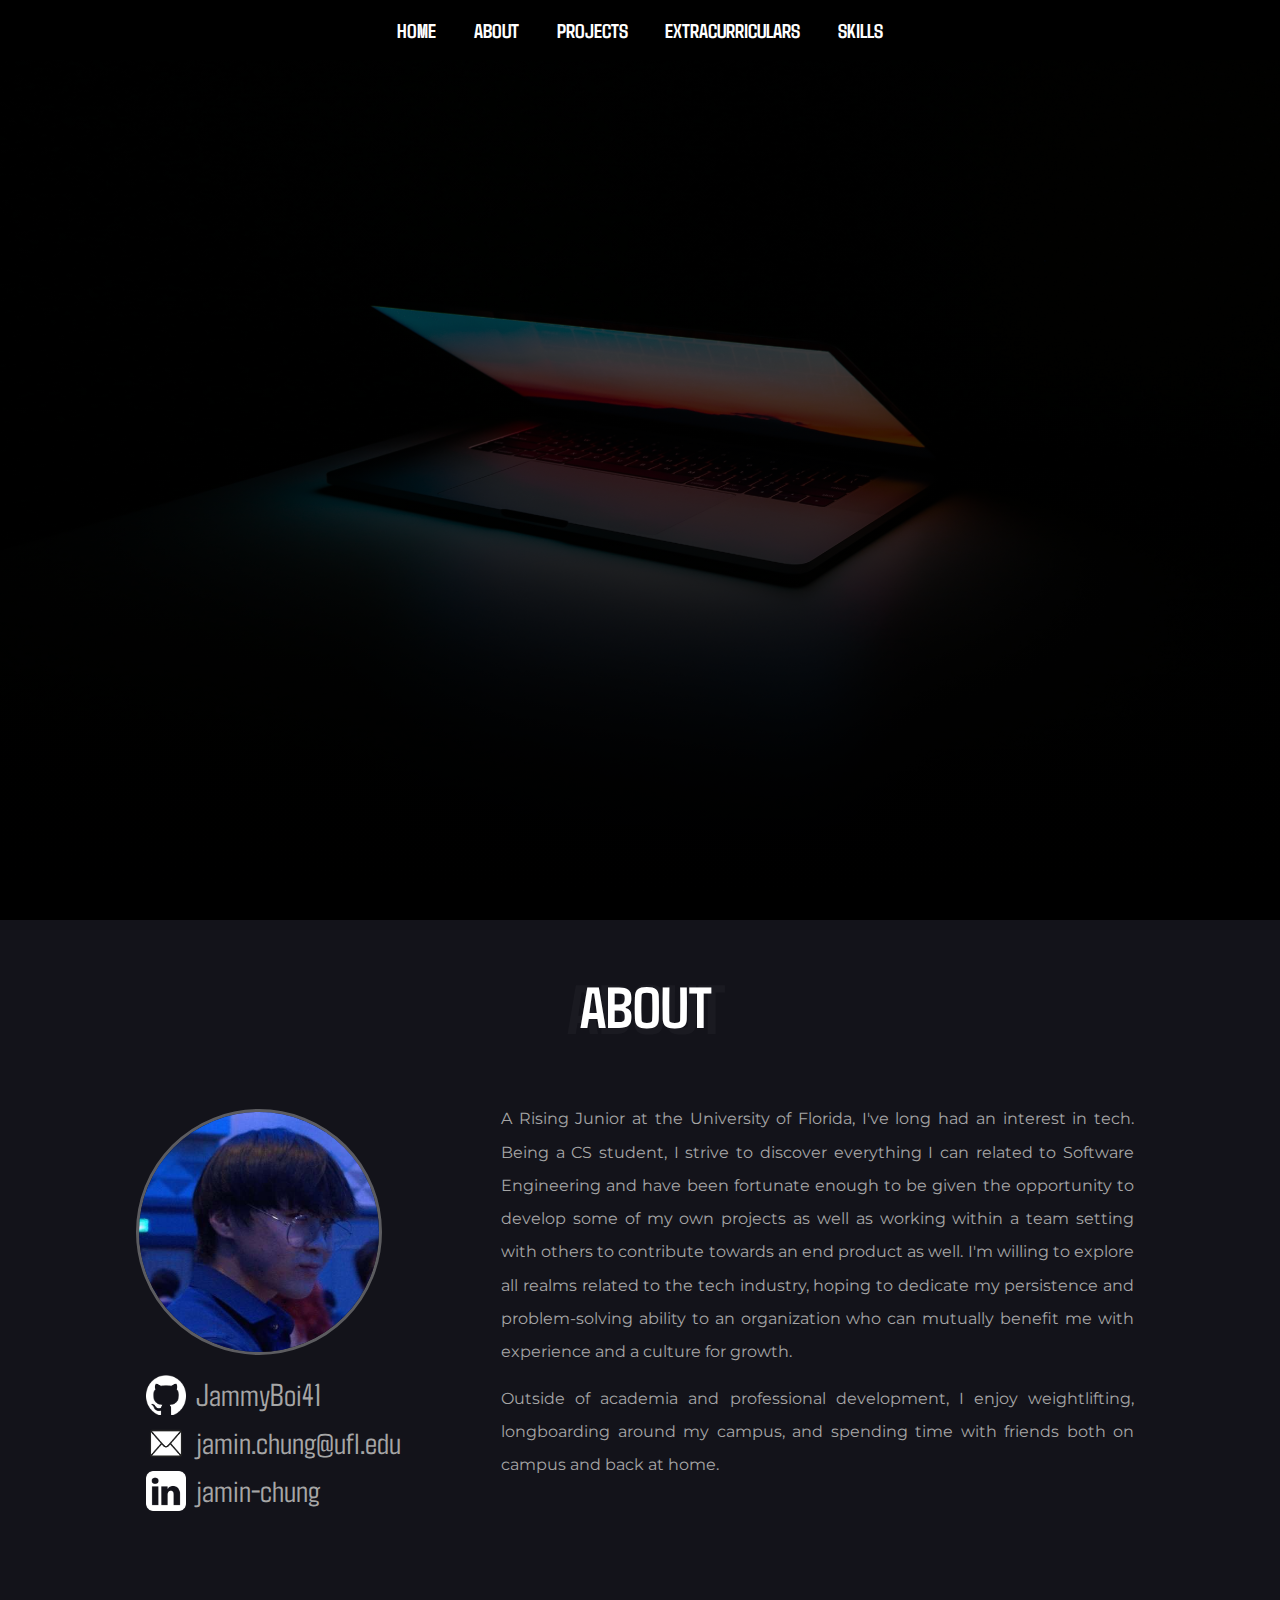
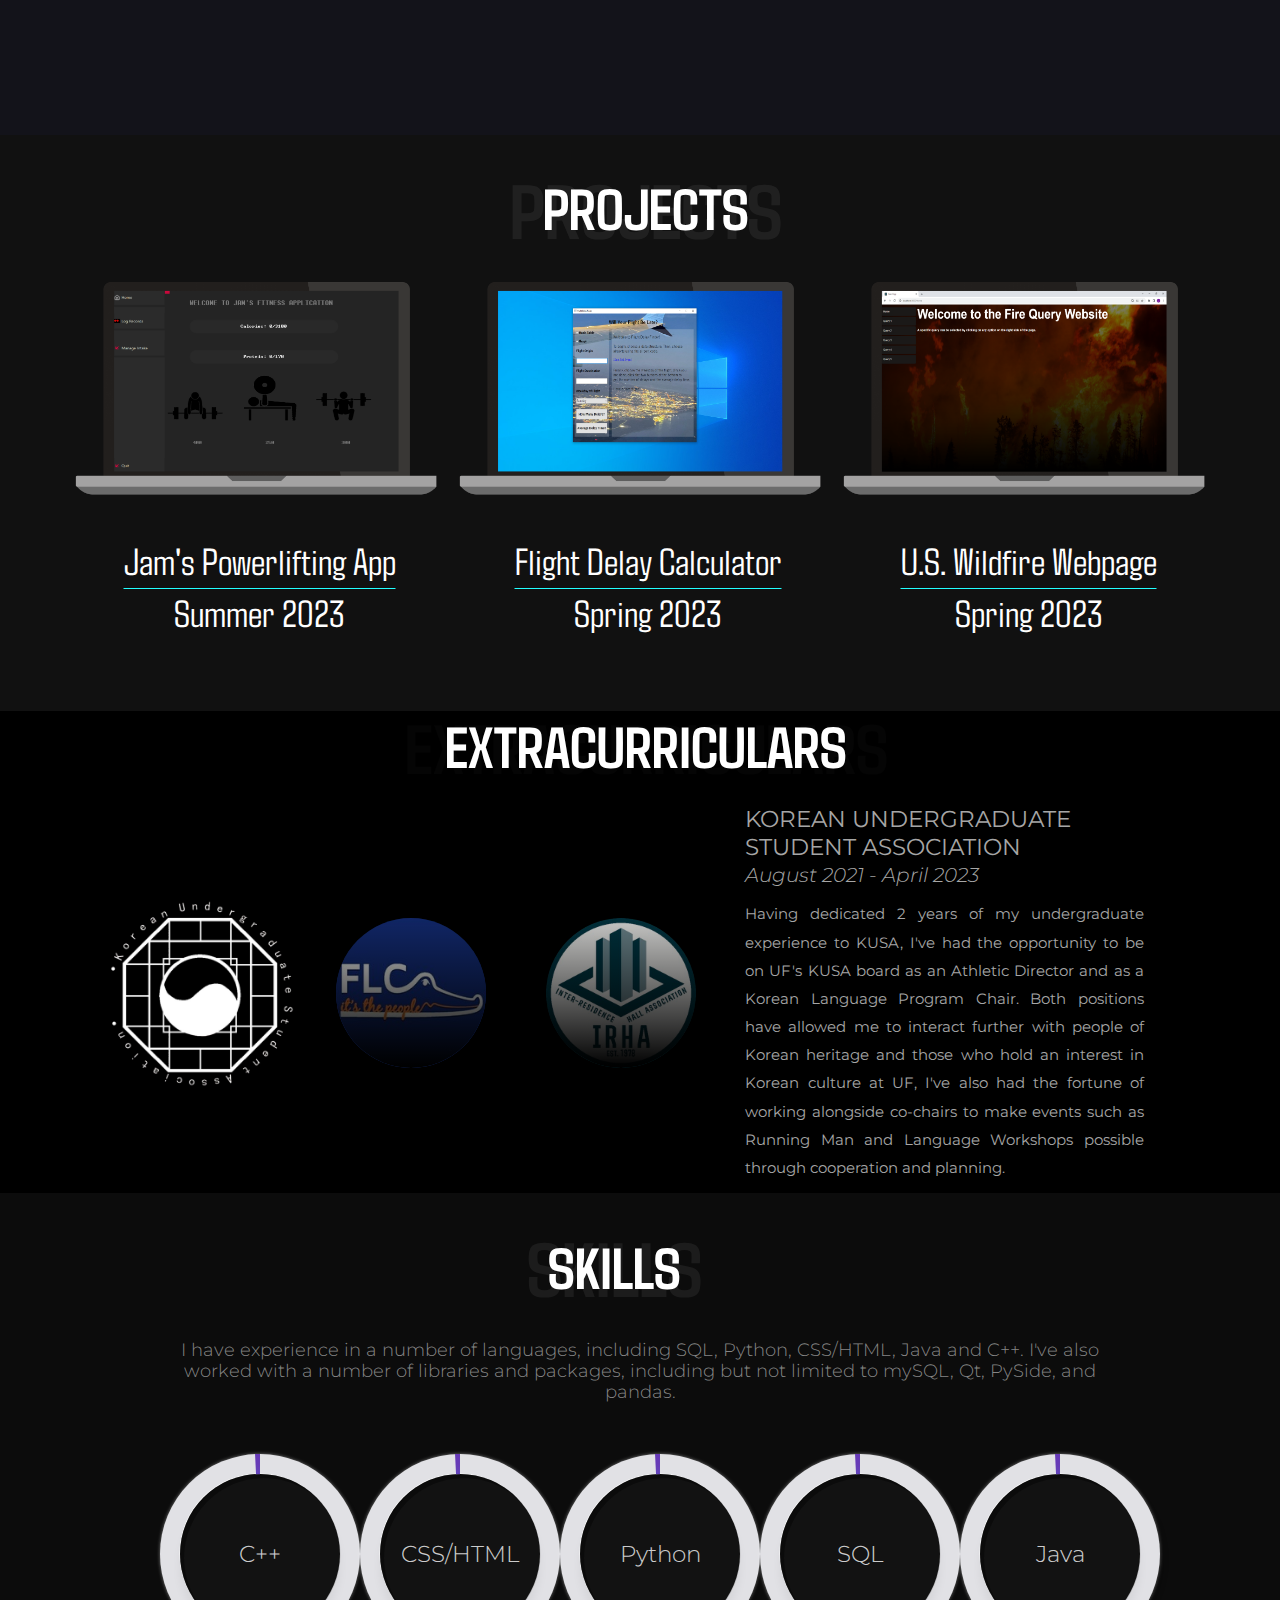
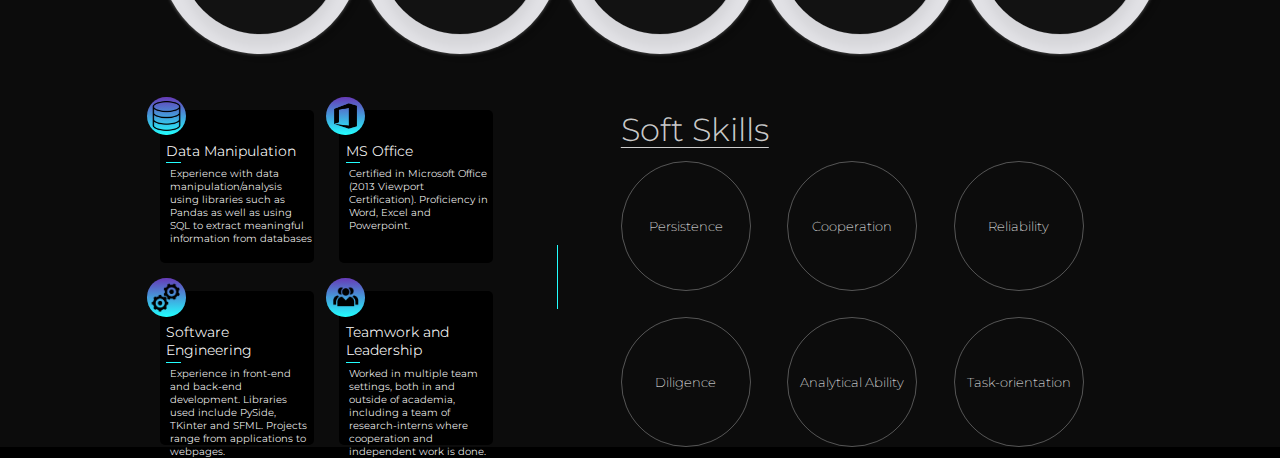
==== commit e7983eba: "Updated skills design" ====
--- a/website.html
+++ b/website.html
@@ -27,16 +27,19 @@
             <section class="header-section">
                 <header class="header">
                     <button onclick="scrollToSection('home')" class="home-button">
-                        Home
+                        HOME
                     </button>
                     <button onclick="scrollToSection('about')" class="about-button" >
-                        About
+                        ABOUT
                     </button>
                     <button onclick="scrollToSection('project')" class="projects-button">
-                        Projects
+                        PROJECTS
                     </button>
                     <button onclick="scrollToSection('extracurriculars')" class="extracurriculars-button">
-                        Extracurriculars
+                        EXTRACURRICULARS
+                    </button>
+                    <button onclick="scrollToSection('skills')" class="extracurriculars-button">
+                        SKILLS
                     </button>
                 </header>
             </section>  
@@ -203,7 +206,7 @@
                                   <stop offset="100%" stop-color="#673ab7" />
                                </linearGradient>
                             </defs>
-                            <circle class="cplusplus-circle" cx="100" cy="100" r="90" stroke-linecap="round" /> <!-- to center: make cx = cy and tinker with r-->
+                            <circle class="cplusplus-circle" cx="100" cy="100" r="90" stroke-linecap="butt" /> <!-- to center: make cx = cy and tinker with r-->
                     </svg>
                     </div>
 
@@ -222,7 +225,7 @@
                                   <stop offset="100%" stop-color="#673ab7" />
                                </linearGradient>
                             </defs>
-                            <circle class="css-html-circle" cx="100" cy="100" r="90" stroke-linecap="round" /> <!-- to center: make cx = cy and tinker with r-->
+                            <circle class="css-html-circle" cx="100" cy="100" r="90" stroke-linecap="butt" /> <!-- to center: make cx = cy and tinker with r-->
                     </svg>
                     </div>
 
@@ -241,7 +244,7 @@
                                   <stop offset="100%" stop-color="#673ab7" />
                                </linearGradient>
                             </defs>
-                            <circle class="python-circle" cx="100" cy="100" r="90" stroke-linecap="round" /> <!-- to center: make cx = cy and tinker with r-->
+                            <circle class="python-circle" cx="100" cy="100" r="90" stroke-linecap="butt" /> <!-- to center: make cx = cy and tinker with r-->
                     </svg>
                     </div>
 
@@ -260,7 +263,7 @@
                                   <stop offset="100%" stop-color="#673ab7" />
                                </linearGradient>
                             </defs>
-                            <circle class="sql-circle" cx="100" cy="100" r="90" stroke-linecap="round" /> <!-- to center: make cx = cy and tinker with r-->
+                            <circle class="sql-circle" cx="100" cy="100" r="90" stroke-linecap="butt" /> <!-- to center: make cx = cy and tinker with r-->
                     </svg>
                     </div>
 
@@ -279,52 +282,82 @@
                                   <stop offset="100%" stop-color="#673ab7" />
                                </linearGradient>
                             </defs>
-                            <circle class="java-circle" cx="100" cy="100" r="90" stroke-linecap="round" /> <!-- to center: make cx = cy and tinker with r-->
-                    </svg>
-                    </div>
-                </div>
-
-                <div class="skill-container2">
-                    <div class="mini-skill skill1">
-                        <img class="mini-logo" src="images/Mini-Data.png">
-                        <h2 class="mini-title">
-                            Data Manipulation
+                            <circle class="java-circle" cx="100" cy="100" r="90" stroke-linecap="butt" /> <!-- to center: make cx = cy and tinker with r-->
+                    </svg>
+                    </div>
+                </div>
+
+                <div class="skill-container2" id="skills">
+                    <div class="skill-container2-1">
+                        <div class="mini-skill skill1">
+                            <img class="mini-logo" src="images/Mini-Data.png">
+                            <h2 class="mini-title">
+                                Data Manipulation
+                            </h2>
+                            <p1 class="mini-desc">
+                                Experience with data manipulation/analysis using libraries such as Pandas as well as using SQL to extract meaningful information from databases
+                            </p1>
+                        </div>
+    
+                        <div class="mini-skill skill2">
+                            <img class="mini-office mini-logo" src="images/Mini-Office.png">
+                            <h2 class="mini-title">
+                                MS Office
+                            </h2>
+                            <p1 class="mini-desc">
+                                Certified in Microsoft Office (2013 Viewport Certification). Proficiency in Word, Excel and Powerpoint.
+                            </p1>
+                        </div>
+    
+                        <div class="mini-skill skill3">
+                            <img class="mini-office mini-logo" src="images/Mini-Engineering.png">
+                            <h2 class="mini-title">
+                                Software Engineering
+                            </h2>
+                            <p1 class="mini-desc">
+                                Experience in front-end and back-end development. Libraries used include PySide, TKinter and SFML. Projects range from applications to webpages.
+                            </p1>
+                        </div>
+    
+                        <div class="mini-skill skill4">
+                            <img class="mini-office mini-logo" src="images/Mini-Teamwork.png">
+                            <h2 class="mini-title">
+                                Teamwork and Leadership
+                            </h2>
+                            <p1 class="mini-desc">
+                                Worked in multiple team settings, both in and outside of academia, including a team of research-interns where cooperation and independent work is done.
+                            </p1>
+                        </div>
+                    </div>
+    
+                    <div class="skill-container2-2">
+                        <h2 class="skills-soft-title">
+                            Soft Skills 
                         </h2>
-                        <p1 class="mini-desc">
-                            Jam give Emaan kith kith
-                        </p1>
-                    </div>
-
-                    <div class="mini-skill skill2">
-                        <img class="mini-office mini-logo" src="images/Mini-Office.png">
-                        <h2 class="mini-title">
-                            MS Office
-                        </h2>
-                        <p1 class="mini-desc">
-                            Jam give Emaan kith kith
-                        </p1>
-                    </div>
-
-                    <div class="mini-skill skill3">
-                        <img class="mini-office mini-logo" src="images/Mini-Engineering.png">
-                        <h2 class="mini-title">
-                            Software Engineering
-                        </h2>
-                        <p1 class="mini-desc">
-                            Jam give Emaan kith kith
-                        </p1>
-                    </div>
-
-                    <div class="mini-skill skill4">
-                        <img class="mini-office mini-logo" src="images/Mini-Teamwork.png">
-                        <h2 class="mini-title">
-                            Teamwork and Leadership
-                        </h2>
-                        <p1 class="mini-desc">
-                            Jam give Emaan kith kith
-                        </p1>
-                    </div>
-                </div>
+                        <div class="skills-soft-grid">
+                            <div class="skills-soft">
+                                Persistence
+                            </div>
+                            <div class="skills-soft">
+                                Cooperation
+                            </div>
+                            <div class="skills-soft">
+                                Reliability
+                            </div>
+                            <div class="skills-soft">
+                                Diligence
+                            </div>
+                            <div class="skills-soft">
+                                Analytical Ability
+                            </div>
+                            <div class="skills-soft">
+                                Task-orientation
+                            </div>
+                        </div>
+                    </div>
+                </div>
+
+                
 
                 
 
@@ -335,6 +368,7 @@
 
         <script src="scripts/balls.js"> </script>
         <script src="scripts/popup.js"> </script>
+        <script src="scripts/scroll.js"> </script>
         <!--<script src="scripts/cards.js"> </script>-->
         <!--<script src="scripts/glow.js"> </script>-->
     </body>
--- a/styles/header.css
+++ b/styles/header.css
@@ -10,17 +10,17 @@
     z-index: 100; /* the background wasn't turning transparent, it was just a z-index issue*/
 }
 .header button {
+    margin-left: 1vw;
+    margin-right: 1vw;
     background-color: black;
     color: white;
     border: none;
     font-weight: bold;
     cursor: pointer;
-    margin-left: 50px;
-    margin-right: 50px;
     font-size: 18px;
     position: relative;
     font-family: Agdasima;
-    font-size: 1.8vw;
+    font-size: 1.6vw;
 }
 
 .header button::after {
--- a/styles/extracurriculars.css
+++ b/styles/extracurriculars.css
@@ -142,7 +142,7 @@
 @keyframes fadeIn { /* these two are for the rotating descriptions*/
     0% {
         opacity: 0;
-        transform: translateY(100px);
+        transform: translateY(50px);
     }
 
     100% {
@@ -159,7 +159,7 @@
 
     100% {
         opacity: 0;
-        transform: translateY(-100px);
+        transform: translateY(-50px);
     }
 }
 
--- a/styles/skills.css
+++ b/styles/skills.css
@@ -2,7 +2,7 @@
     display: flex;
     flex-direction: column;
     align-items: center;
-    background-color: rgb(17, 17, 17);
+    background-color: rgb(12, 12, 12);
 }
 
 
@@ -64,7 +64,7 @@
 circle { /* the colored part of circular prog bar*/
     fill: none;
     stroke: url(#GradientColor);
-    stroke-width: 21px; /* circle thickness */
+    stroke-width: 20.5px; /* circle thickness */
     stroke-dasharray: 560; /* amount of completeness - MAX = 560* OPPOSITE = stroke-dashoffset */
     stroke-dashoffset: 560;
     box-shadow: 0px 0px 40px 10px rgba(255, 255, 255, 0.6);
@@ -129,20 +129,41 @@
 .skill-desc {
     display: flex;
     color: rgba(166, 166, 166, 0.8);
-    font-family: Agdasima;
-    font-size: 2vw;
+    font-family: Montserrat;
+    font-size: 1.4vw;
+    font-weight: 300;
     width: 75vw;
     text-align: center;
-    margin-bottom: 2vw;
+    margin-bottom: 4vw;
 }
 
 .skill-container2 {
+    display: flex;
+    flex-direction: row;
+    width: 75vw;
+    padding-left: 2vw;
+    padding-right: 2vw;
+    justify-content: start;
+}
+
+.skill-container2-1 {
+    position: relative;
     display: grid;
-    grid-template-columns: 10vw 10vw;
-    grid-template-rows: 10vw 10vw;
-    grid-gap: 4.8vw;
-    width: 73vw;
-    vertical-align: top;
+    grid-template-columns: 1fr 1fr;
+    grid-template-rows: 1fr 1fr;
+    grid-row-gap: 2vw;
+    grid-column-gap: 2vw;
+    padding-right: 5vw;
+}
+.skill-container2-1::after {
+    position: absolute;
+    content: '';
+    background: #22ffff;
+    right: 0;
+    top: 40%;
+    height: 5vw;
+    width: 0.01vw;
+
 
 }
 .mini-skill {
@@ -203,3 +224,40 @@
     margin-left: 0.8vw;
     margin-top: 0.6vw;
 }
+
+.skills-soft-title {
+    position: relative;
+    font-family: Montserrat;
+    font-size: 2.5vw;
+    font-weight: 300;
+    color: rgba(255, 255, 255, 0.8);
+    margin: 0;
+    padding: 0;
+    text-decoration: underline;
+    text-underline-offset: 0.5vw;
+    text-decoration-thickness: 0.1vw;
+    margin-bottom: 1vw;
+}
+.skill-container2-2 {
+    padding-left: 5vw;
+}
+.skills-soft-grid {
+    display: grid;
+    grid-template-columns: 2vw 2vw 2vw;
+    grid-row-gap: 2vw;
+    grid-column-gap: 11vw;
+}
+.skills-soft {
+    display: flex;
+    background: transparent;
+    border: 0.1px solid rgba(255, 255, 255, 0.3);
+    width: 10vw;
+    height: 10vw;
+    border-radius: 50%;
+    color: white;
+    font-family: Montserrat;
+    font-size: 1vw;
+    font-weight: 200;
+    align-items: center;
+    justify-content: center;
+}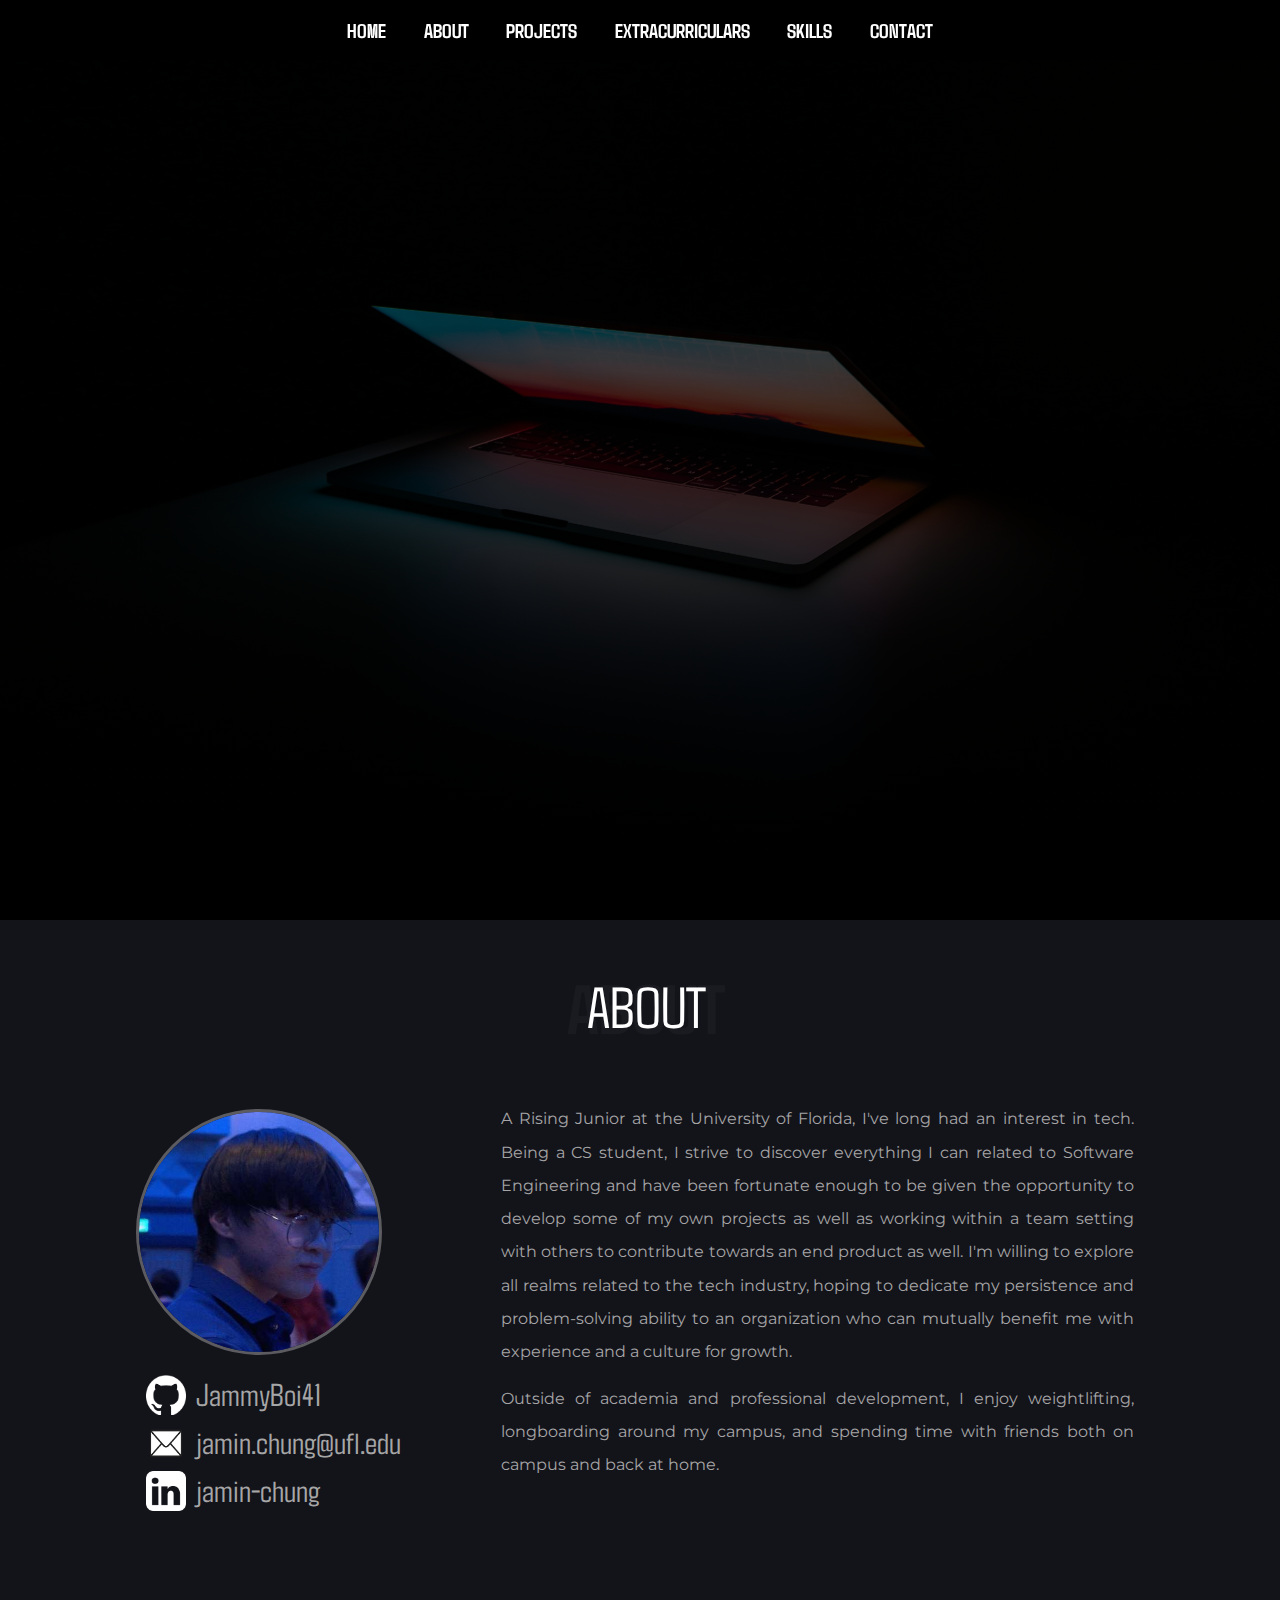
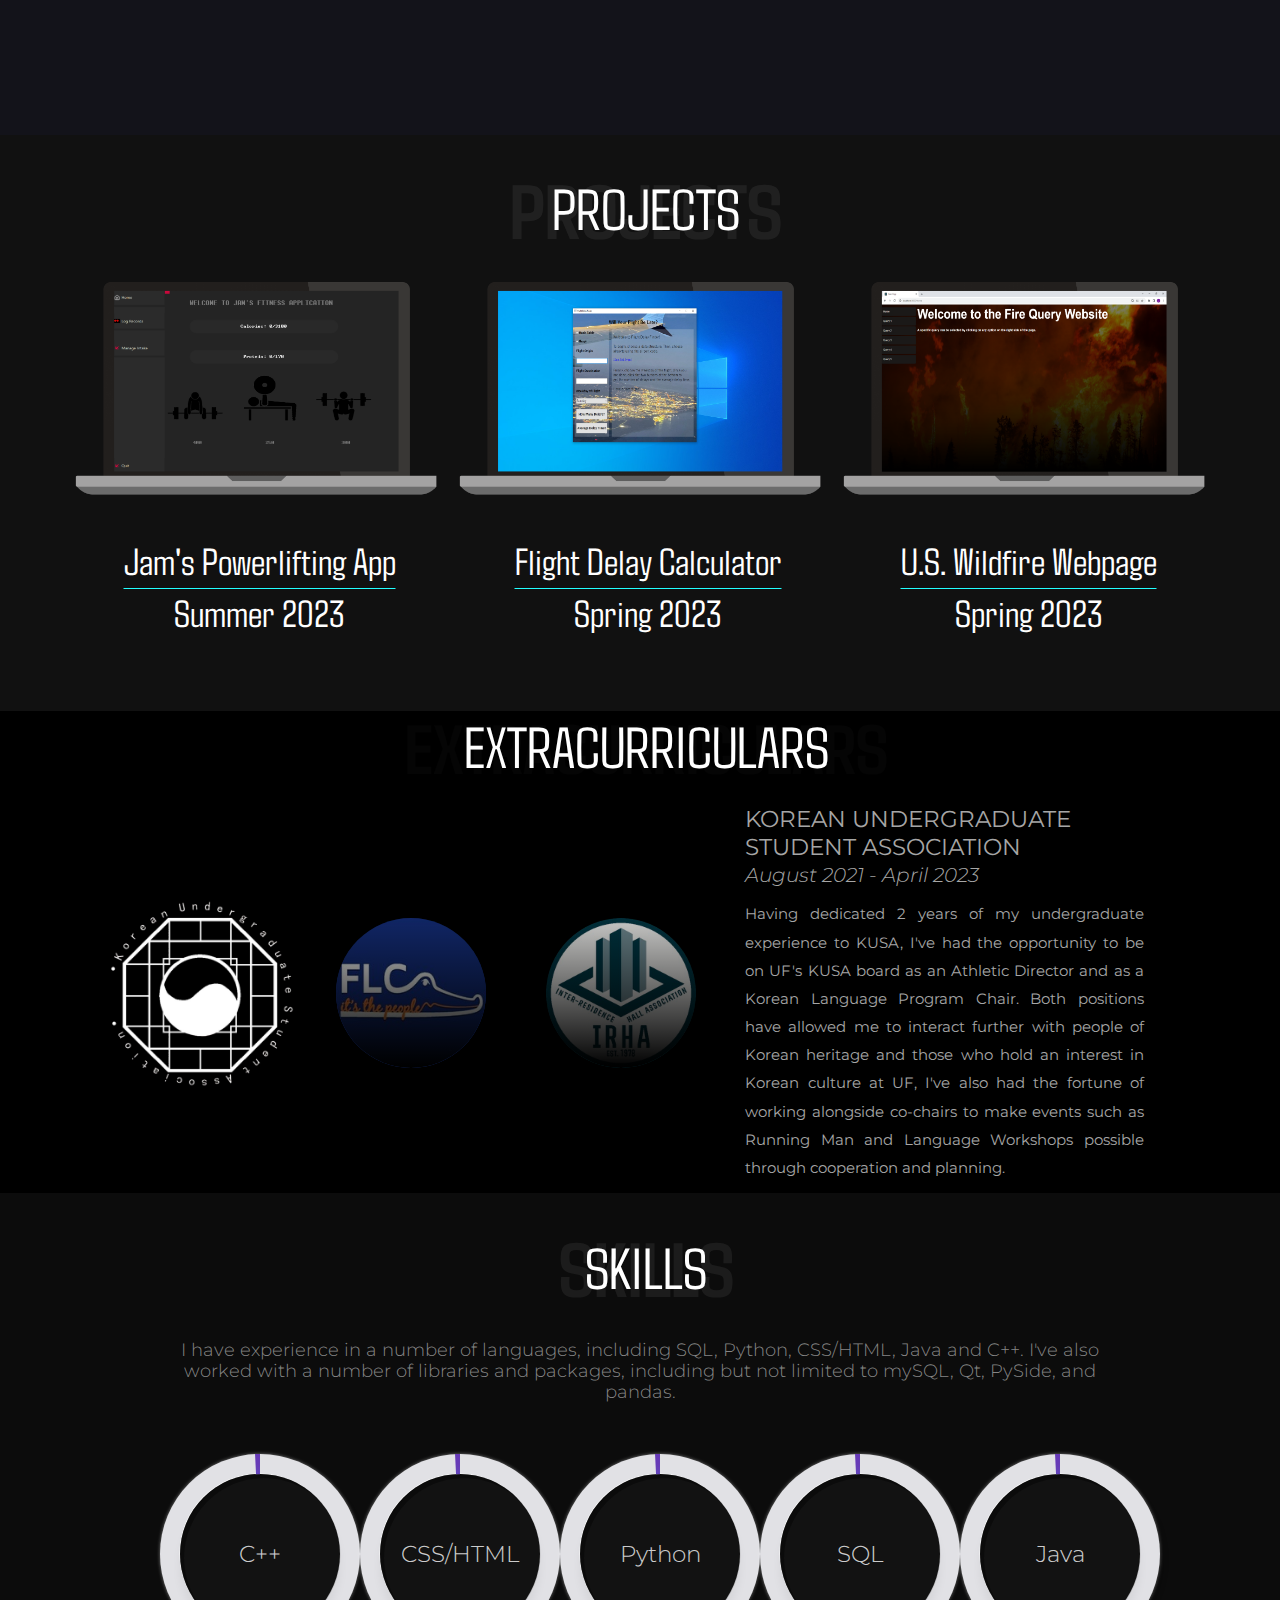
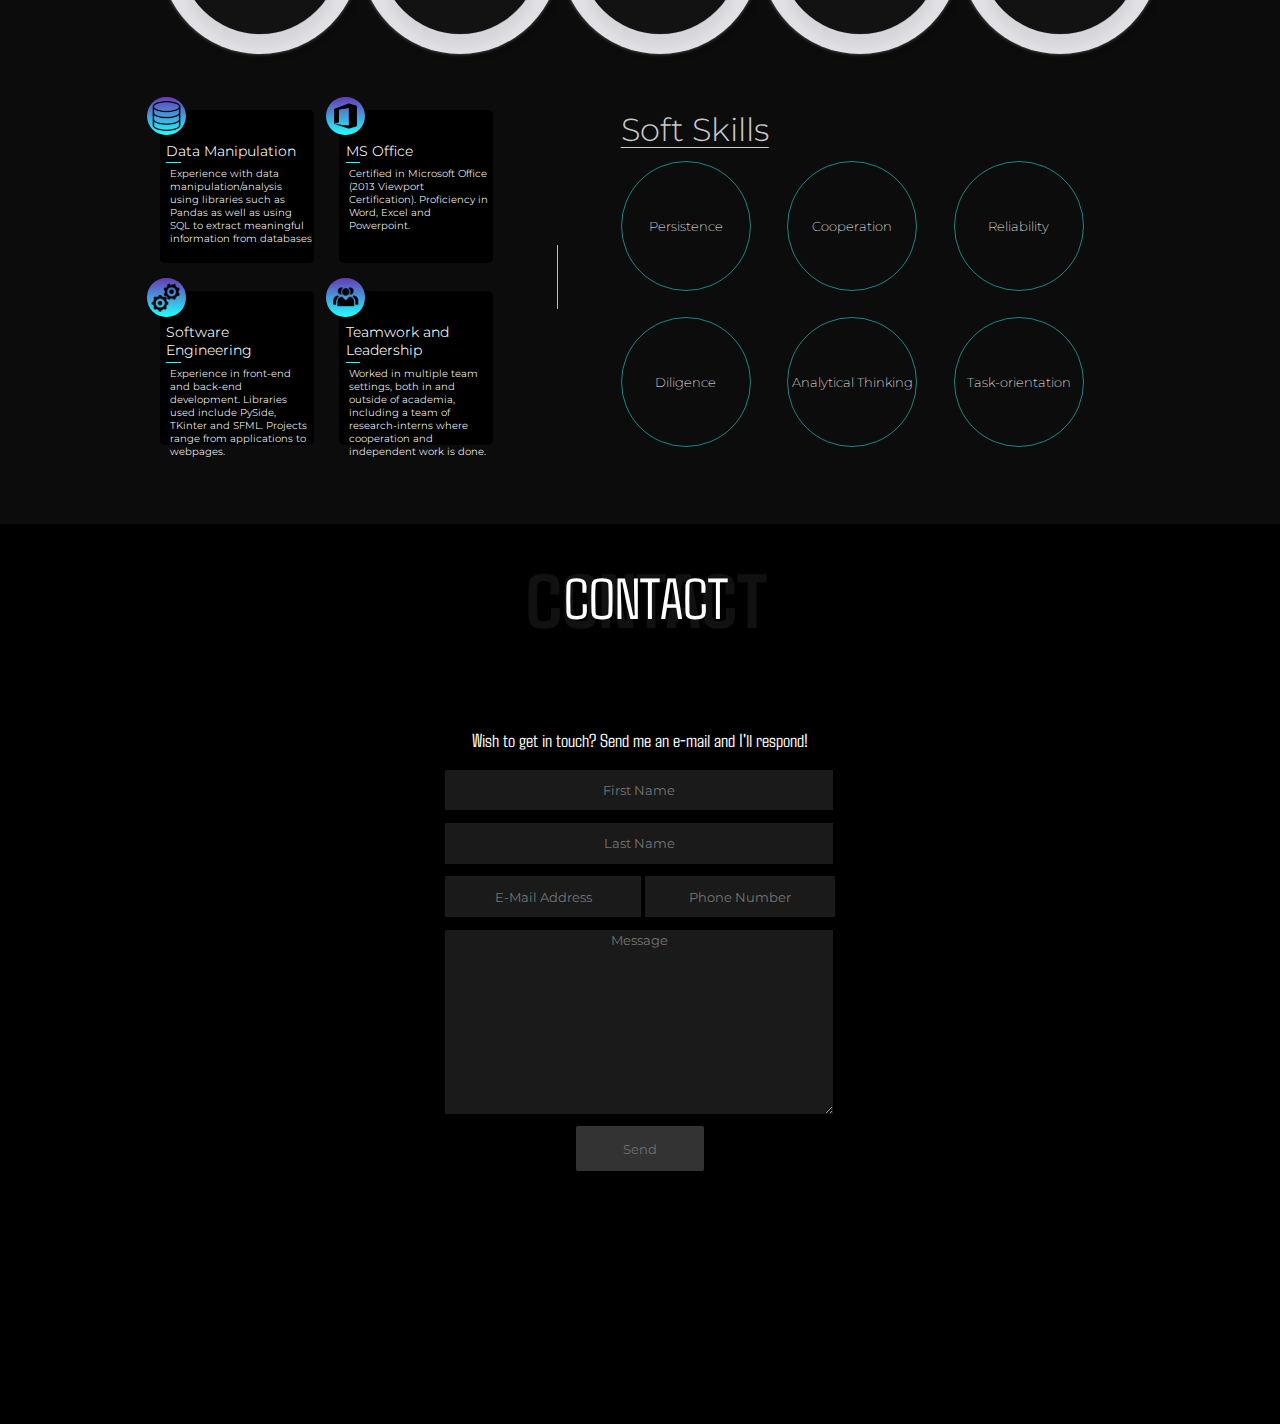
==== commit 54739607: "Finished adding contact form" ====
--- a/website.html
+++ b/website.html
@@ -17,6 +17,7 @@
         <link rel="stylesheet" href="styles/projects.css">
         <link rel="stylesheet" href="styles/extracurriculars.css">
         <link rel="stylesheet" href="styles/skills.css">
+        <link rel="stylesheet" href="styles/contact.css">
         <!--<link rel="stylesheet" href="styles/glow.css">-->
 
     </head>
@@ -40,6 +41,9 @@
                     </button>
                     <button onclick="scrollToSection('skills')" class="extracurriculars-button">
                         SKILLS
+                    </button>
+                    <button onclick="scrollToSection('contact')" class="contact-button">
+                        CONTACT
                     </button>
                 </header>
             </section>  
@@ -348,7 +352,7 @@
                                 Diligence
                             </div>
                             <div class="skills-soft">
-                                Analytical Ability
+                                Analytical Thinking
                             </div>
                             <div class="skills-soft">
                                 Task-orientation
@@ -356,12 +360,26 @@
                         </div>
                     </div>
                 </div>
-
-                
-
-                
-
-                
+            </section>
+
+            <section class="contact" id="contact">
+                <div class="title">
+                    <h1>CONTACT</h1>
+                </div>
+
+                <div class="contact-container">
+                    <form onsubmit="sendEmail(); reset(); return false;">
+                        <p>Wish to get in touch? Send me an e-mail and I'll respond!</p>
+                        <input type="text" class="first-name contact-child" id="first-name" placeholder="First Name">
+                        <input type="text" class="last-name contact-child" id="first-name" placeholder="Last Name">
+                        <input type="text" class="email contact-child" id="email" placeholder="E-Mail Address">                       
+                        <input type="text" class="phone contact-child" id="phone" placeholder="Phone Number">
+                        <textarea class="message contact-child" id="message" rows="4" placeholder="Message"></textarea>
+                        <div class="contact-send">
+                            <button type="submit">Send</button>
+                        </div>
+                    </form>
+                </div>
             </section>
 
         </main>
@@ -369,6 +387,8 @@
         <script src="scripts/balls.js"> </script>
         <script src="scripts/popup.js"> </script>
         <script src="scripts/scroll.js"> </script>
+        <script src="https://smtpjs.com/v3/smtp.js"></script>
+        <script src="scripts/email.js"></script>
         <!--<script src="scripts/cards.js"> </script>-->
         <!--<script src="scripts/glow.js"> </script>-->
     </body>
--- a/styles/general.css
+++ b/styles/general.css
@@ -44,7 +44,7 @@
     position: relative;
     font-size: 4.5vw;
     color: white;
-    font-weight: bold;
+    font-weight: 300;
     margin-left: 1vw;
 }
 
--- a/styles/header.css
+++ b/styles/header.css
@@ -1,5 +1,6 @@
 .header {
-    background-color: rgba(0,0,0,1);
+    background-color: rgba(0,0,0,0.1);
+    backdrop-filter: blur(8px);
     position: fixed;
     display: flex;
     align-items: center;
@@ -12,7 +13,7 @@
 .header button {
     margin-left: 1vw;
     margin-right: 1vw;
-    background-color: black;
+    background-color: transparent;
     color: white;
     border: none;
     font-weight: bold;
--- a/styles/extracurriculars.css
+++ b/styles/extracurriculars.css
@@ -59,15 +59,15 @@
 
 .kusa_background {
     animation: opacityIn 0.7s ease;
-    background-image: linear-gradient(rgba(0,0,0,0.4), rgba(0,0,0,0.8)), url(kusa_background.webp);
+    background-image: linear-gradient(rgba(0,0,0,0.1), rgba(0,0,0,0.8)), url(kusa_background.webp);
 }
 .flc_background {
     animation: opacityIn 0.8s ease;
-    background-image: linear-gradient(rgba(0,0,0,0.4), rgba(0,0,0,0.8)), url(flc_background.jpg);
+    background-image: linear-gradient(rgba(0,0,0,0.1), rgba(0,0,0,1)), url(flc_background.jpg);
 }
 .irha_background {
     animation: opacityIn 0.8s ease;
-    background-image: linear-gradient(rgba(0,0,0,0.4), rgba(0,0,0,0.8)), url(irha_background);
+    background-image: linear-gradient(rgba(0,0,0,0.1), rgba(0,0,0,1)), url(irha_background);
 }
 .kusa_background.removeTransition { /* THIS MADE IT WORK FINALLY*/
     animation: opacityOut 0.8s ease forwards;
--- a/styles/skills.css
+++ b/styles/skills.css
@@ -3,14 +3,9 @@
     flex-direction: column;
     align-items: center;
     background-color: rgb(12, 12, 12);
-}
-
-
-.skills .title h1{
-    align-items: center;
-    justify-content: center;
-    padding-right: 5vw;
-}
+    padding-bottom: 6vw;
+}
+
 
 .skills .title h1::after {
     position: absolute;
@@ -250,7 +245,7 @@
 .skills-soft {
     display: flex;
     background: transparent;
-    border: 0.1px solid rgba(255, 255, 255, 0.3);
+    border: 0.3px solid rgba(34, 255, 255, 0.5);
     width: 10vw;
     height: 10vw;
     border-radius: 50%;
--- a/styles/contact.css
+++ b/styles/contact.css
@@ -0,0 +1,101 @@
+.contact {
+    padding-bottom: 20;
+    display: flex;
+    flex-direction: column;
+    align-items: center;
+    background-image: linear-gradient(180deg, rgba(0, 0, 0, 0.5), rgba(0, 0, 0, 0.5)), url('contact.jpg');
+    background-size: 100%;
+    background-position: center;
+    height: 100vh;
+    background-attachment: fixed;
+}
+
+
+
+.contact .title h1::after {
+    position: absolute;
+    content:"CONTACT";
+    color: rgba(255, 255, 255, 0.065);
+    font-size: 6vw;
+    font-family: Agdasima;
+    font-weight: bold;
+    bottom: -10;
+}
+
+
+.contact-container {
+    width: 40vw;
+    height: 60vh;
+    display: flex;
+    flex-direction: column;
+    align-items: center;
+    justify-content: center;
+    background: rgba(0, 0, 0, 0.4);
+    color: white;
+    font-size: 1.5vw;
+    text-align: center;
+}
+.contact-child {
+    background-color: rgba(255, 255, 255, 0.1);
+    border: none;
+    font-family: Montserrat;
+    color: white;
+    text-align: center;
+    border: none;
+    transition: 0.5s;
+    height: 3vw;
+    margin-bottom: 1vw;
+    margin-top: 1vw;
+}
+.contact-child:focus {
+    outline: none;
+    border-bottom: 1px solid white;
+}
+.message:focus {
+    outline: white;
+}
+
+.first-name {
+    display: block;
+    width: 30vw;
+}
+.last-name {
+    display: block;
+    width: 30vw;
+}
+.email {
+    margin: 0;
+    display: inline-block;
+    width: 15vw;
+}
+.phone {
+    margin: 0;
+    display: inline-block;
+    width: 14.5vw;
+}
+.message {
+    display: block;
+    width: 30vw;
+    height: 20vh;
+}
+.contact-send {
+    display: flex;
+    align-items: center;
+    justify-content: center;
+}
+.contact-send button {
+    font-family: Montserrat;
+    background: rgba(255, 255, 255, 0.2);
+    border: none;
+    border-radius: 2px;
+    color: rgba(255, 255, 255, 0.3);
+    width: 10vw;
+    height: 5vh;
+    cursor: pointer;
+    transition: 0.4s all;
+}
+.contact-send button:hover {
+    color: white;
+    background: rgba(255, 255, 255, 0.05);
+}
+
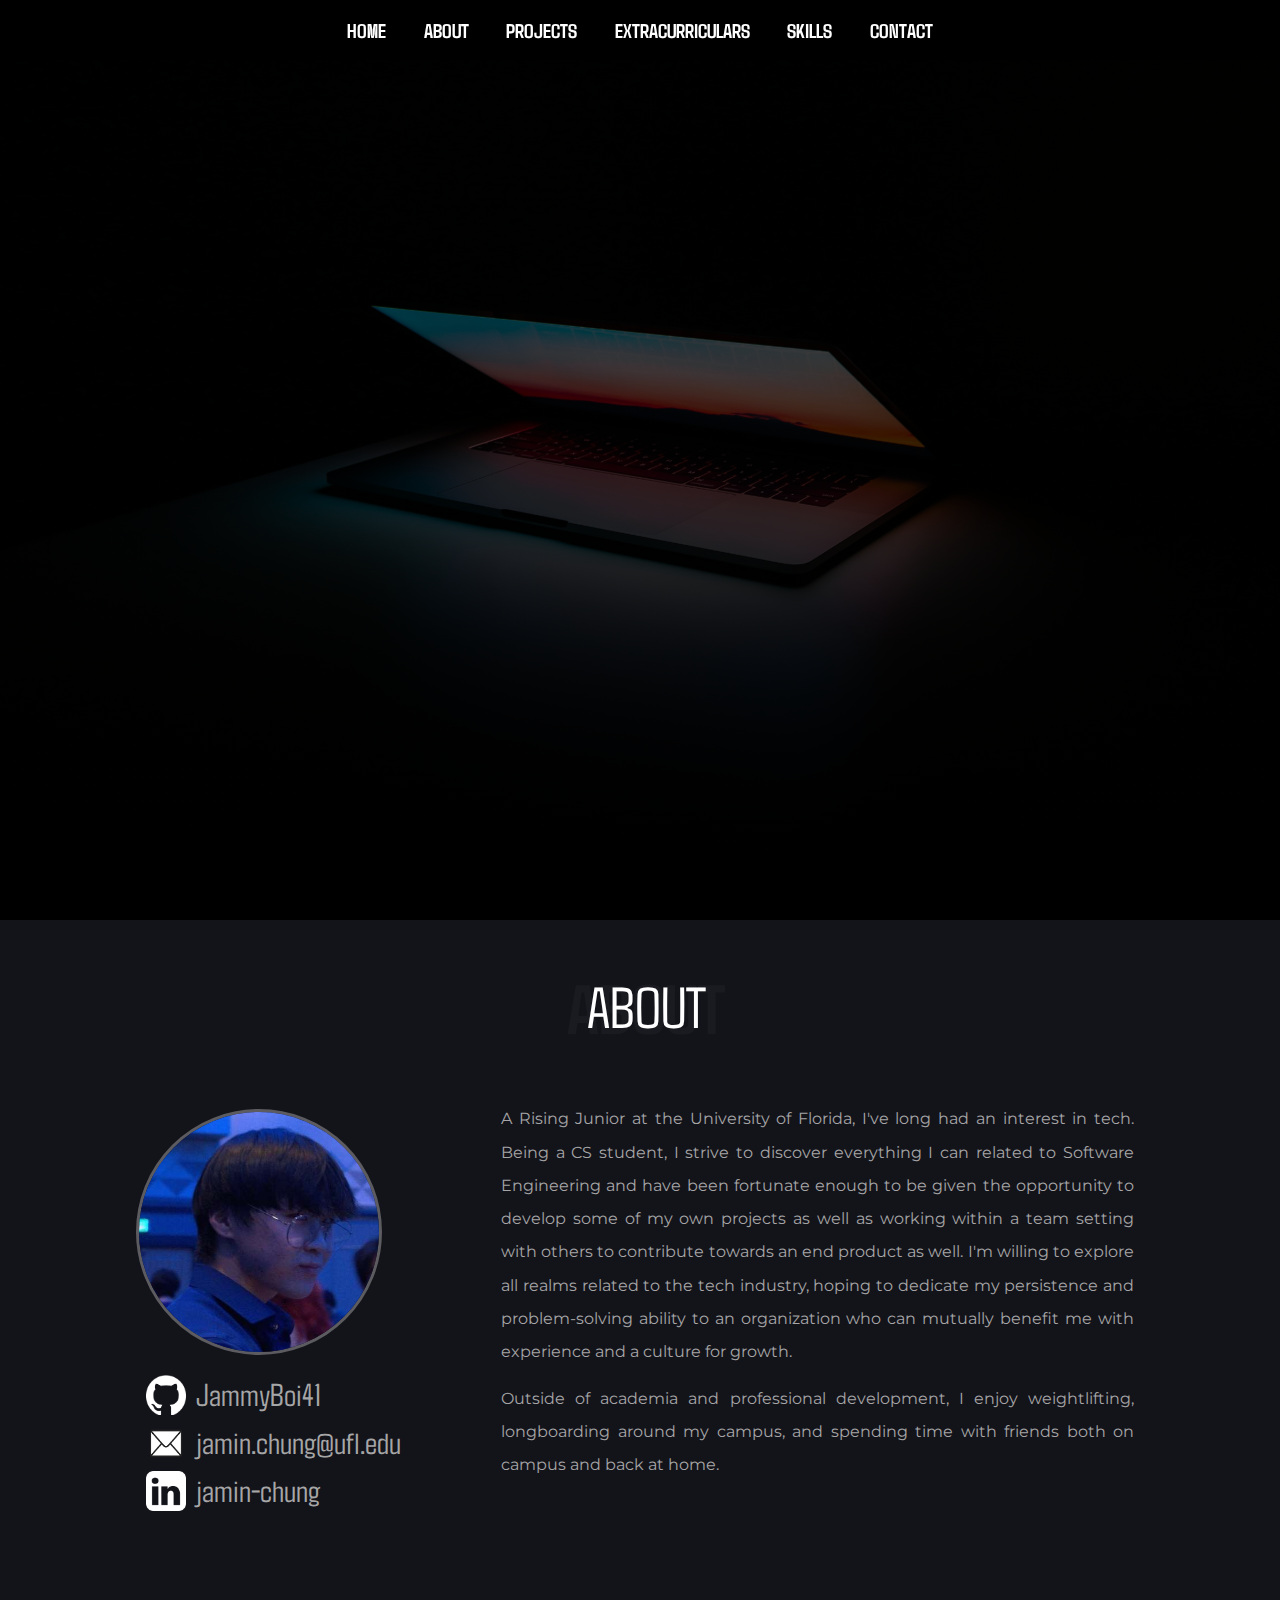
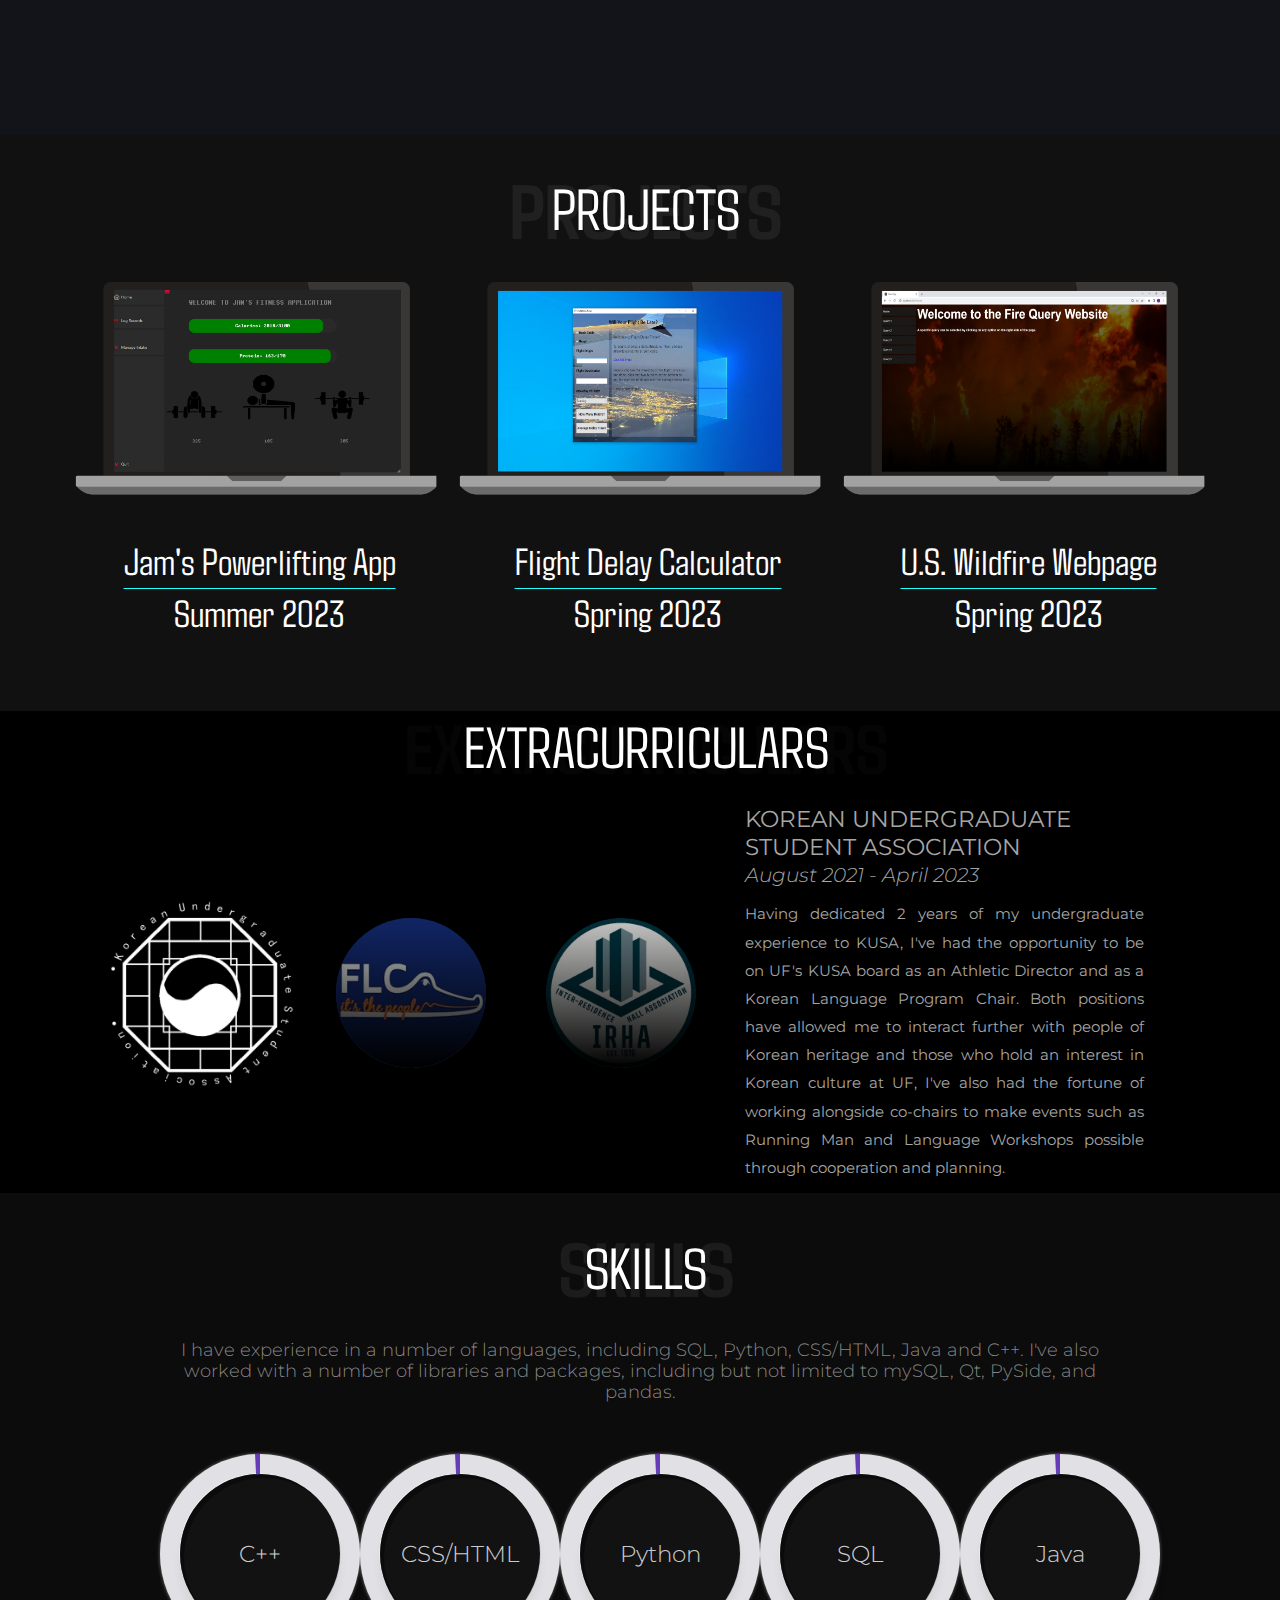
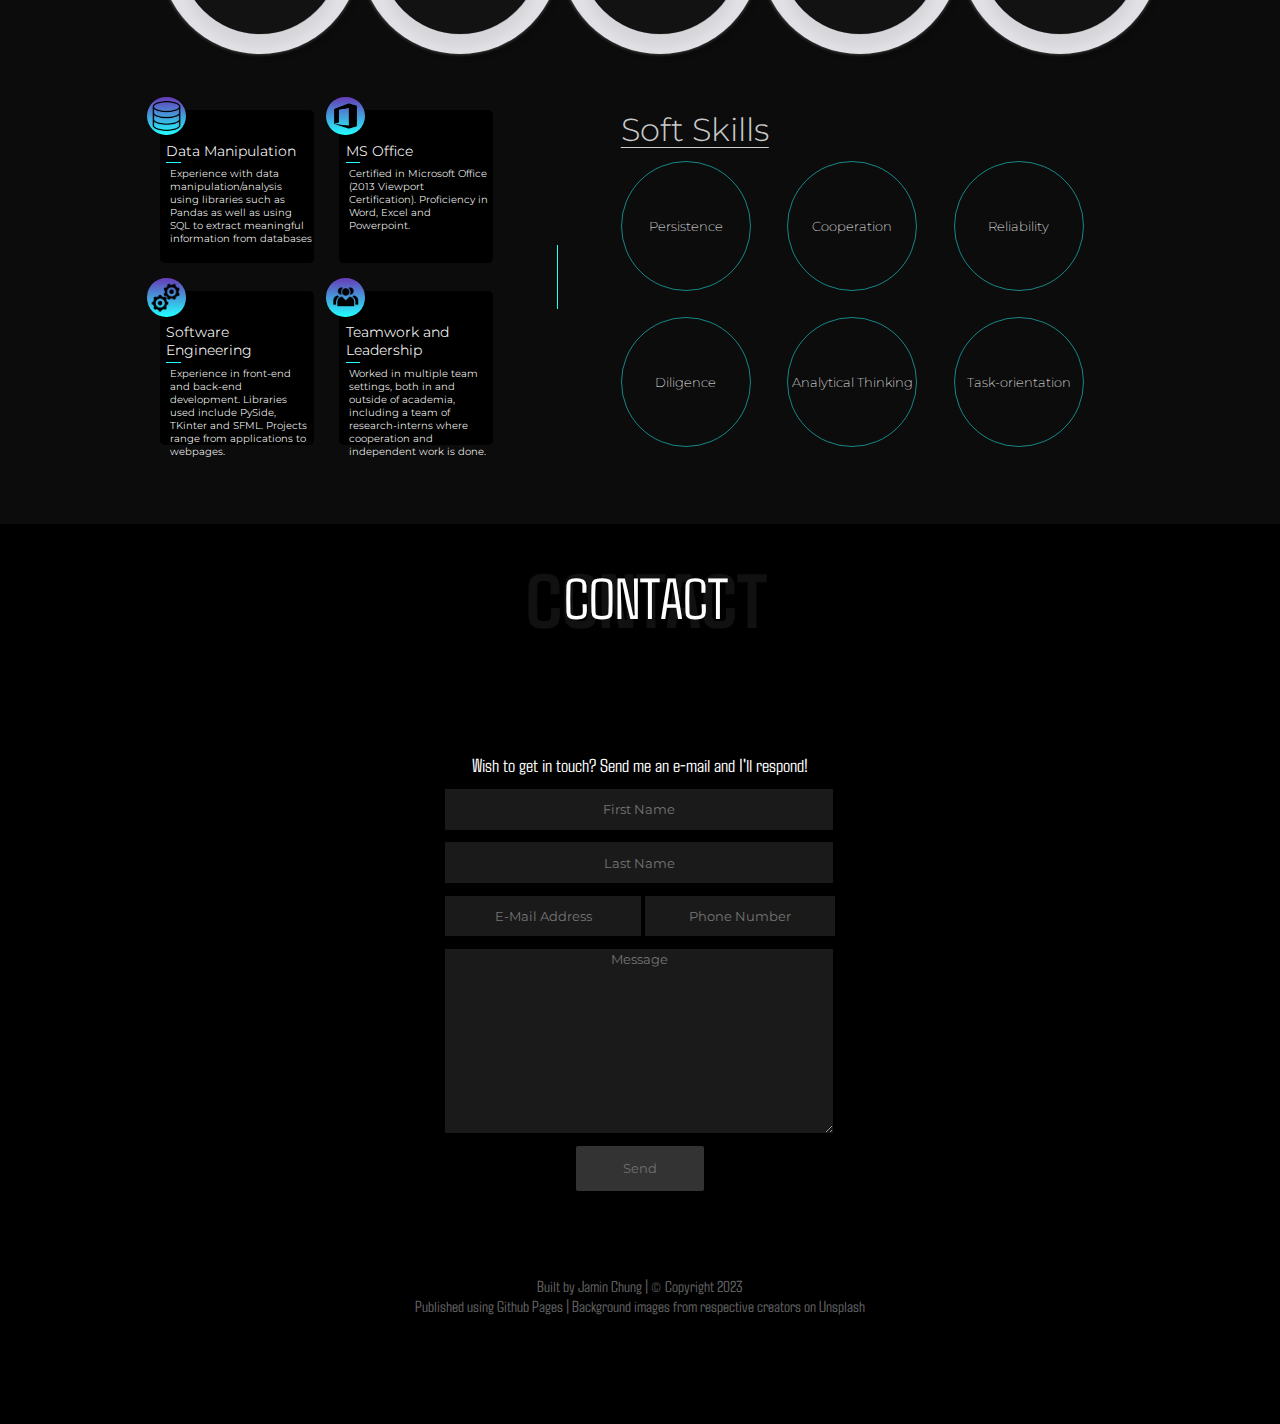
==== commit 3a0cb776: "Finishing touches" ====
--- a/website.html
+++ b/website.html
@@ -1,4 +1,5 @@
 <!DOCTYPE html>
+
 
 <html>
     <head>
@@ -9,7 +10,8 @@
         <link rel="preconnect" href="https://fonts.googleapis.com">
         <link rel="preconnect" href="https://fonts.gstatic.com" crossorigin>
         <link href="https://fonts.googleapis.com/css2?family=Agdasima:wght@400;700&family=Montserrat:wght@200;400&display=swap" rel="stylesheet">
-
+        <link rel="stylesheet" href="https://cdnjs.cloudflare.com/ajax/libs/font-awesome/4.7.0/css/font-awesome.min.css">
+        
         <link rel="stylesheet" href="styles/general.css">
         <link rel="stylesheet" href="styles/header.css">
         <link rel="stylesheet" href="styles/home.css">
@@ -18,7 +20,7 @@
         <link rel="stylesheet" href="styles/extracurriculars.css">
         <link rel="stylesheet" href="styles/skills.css">
         <link rel="stylesheet" href="styles/contact.css">
-        <!--<link rel="stylesheet" href="styles/glow.css">-->
+        <meta name="viewport" content="width=device-width, initial-scale=1.0">
 
     </head>
     <body>
@@ -68,21 +70,21 @@
                 <div class="about-div">
                     <div class="picture"> <!-- portrait and links -->
                         <div class="portrait-div">
-                            <img class="portrait" src="images/me">
+                            <img class="portrait" src="images/me" loading="lazy">
                         </div>
                         <div class="link-container">
                             <div class="link">
-                                <img class="icon" src="icons/github-mark-white.png">
+                                <img class="icon" src="icons/github-mark-white.png" loading="lazy">
                                 JammyBoi41
                             </div>
 
                             <div class="link2">
-                                <img class="icon" src="icons/mail.png">
+                                <img class="icon" src="icons/mail.png" loading="lazy">
                                 jamin.chung@ufl.edu
                             </div>
 
                             <div class="link2">
-                                <img class="icon" src="icons/linkedin.png">
+                                <img class="icon" src="icons/linkedin.png" loading="lazy">
                                 jamin-chung
                             </div>
                         </div>
@@ -102,18 +104,19 @@
                 </div>
             </section>
 
-            
-
             <section class="project" id="project"> <!--be careful, header button named 'projects'-->
                 <div class="popup"> <!--dark background-->
                     <div class="popup-display">
-                        <img src="images/Fitness2.png" class="popup-thumbnail" id="popup-thumbnail">
+                        <img src="images/Fitness2.png" class="popup-thumbnail" id="popup-thumbnail" loading="lazy">
+
+                        <p1 class="popup-attribute">
+                            <i class="fa fa-laptop"> from Pngtree</i>
+                        </p1>
 
                         <h2 class="popup-title" id="popup-display">
                             Jam's Powerlifting App
                         </h2>
                         <p class="popup-desc">
-                            An application that combines the passiosn of lifting weights and writing code, this custom application was built from PySide6 and implements sqlite3 for its database. It allows for personal record tracking, dietary logging, and comes with wide variety of foods with nutritional information, thanks to a public nutritional database. 
                         </p>
                     </div>
                 </div>
@@ -123,13 +126,13 @@
 
                 <div class="project-container"> <!--contains the laptops -->
                     <div class="Fitness2 laptop">
-                        <img class="laptop-thumbnail" src="styles/Fitness2.png" onclick="openPopup('Fitness2')">
+                        <img class="laptop-thumbnail" src="styles/Fitness2.png" onclick="openPopup('Fitness2')" loading="lazy">
                     </div>
                     <div class="Airplanes laptop">
-                        <img class="laptop-thumbnail" src="styles/Airplanes.png" onclick="openPopup('Airplanes')">
+                        <img class="laptop-thumbnail" src="styles/Airplanes.png" onclick="openPopup('Airplanes')" loading="lazy">
                     </div>
                     <div class="Wildfire laptop">
-                        <img class="laptop-thumbnail" src="styles/Wildfire.png" onclick="openPopup('Wildfire')">
+                        <img class="laptop-thumbnail" src="styles/Wildfire.png" onclick="openPopup('Wildfire')" loading="lazy">
                     </div>
                 </div>
                 <div class="title-container">
@@ -294,7 +297,7 @@
                 <div class="skill-container2" id="skills">
                     <div class="skill-container2-1">
                         <div class="mini-skill skill1">
-                            <img class="mini-logo" src="images/Mini-Data.png">
+                            <img class="mini-logo" src="images/Mini-Data.png" loading="lazy">
                             <h2 class="mini-title">
                                 Data Manipulation
                             </h2>
@@ -304,7 +307,7 @@
                         </div>
     
                         <div class="mini-skill skill2">
-                            <img class="mini-office mini-logo" src="images/Mini-Office.png">
+                            <img class="mini-office mini-logo" src="images/Mini-Office.png" loading="lazy">
                             <h2 class="mini-title">
                                 MS Office
                             </h2>
@@ -314,7 +317,7 @@
                         </div>
     
                         <div class="mini-skill skill3">
-                            <img class="mini-office mini-logo" src="images/Mini-Engineering.png">
+                            <img class="mini-office mini-logo" src="images/Mini-Engineering.png" loading="lazy">
                             <h2 class="mini-title">
                                 Software Engineering
                             </h2>
@@ -324,7 +327,7 @@
                         </div>
     
                         <div class="mini-skill skill4">
-                            <img class="mini-office mini-logo" src="images/Mini-Teamwork.png">
+                            <img class="mini-office mini-logo" src="images/Mini-Teamwork.png" loading="lazy">
                             <h2 class="mini-title">
                                 Teamwork and Leadership
                             </h2>
@@ -380,6 +383,8 @@
                         </div>
                     </form>
                 </div>
+                <p1>Built by Jamin Chung | <span>&copy; </span>Copyright 2023</p1> Published using Github Pages | Background images from respective creators on Unsplash
+              
             </section>
 
         </main>
@@ -389,7 +394,5 @@
         <script src="scripts/scroll.js"> </script>
         <script src="https://smtpjs.com/v3/smtp.js"></script>
         <script src="scripts/email.js"></script>
-        <!--<script src="scripts/cards.js"> </script>-->
-        <!--<script src="scripts/glow.js"> </script>-->
     </body>
 </html>--- a/styles/general.css
+++ b/styles/general.css
@@ -7,8 +7,6 @@
     background-repeat: no-repeat;
     z-index: 1;
 }
-
-
 main {
     display: flex;
     flex-direction: column;
@@ -48,7 +46,6 @@
     margin-left: 1vw;
 }
 
-
 ::-webkit-scrollbar { /* controls the entire scrollbar */
     width: 1em;
     margin-right: 10px;
--- a/styles/home.css
+++ b/styles/home.css
@@ -22,8 +22,6 @@
         opacity: 1;
     }
 }
-
-
 
 .home h1{
     animation-delay: 0.2s;
--- a/styles/projects.css
+++ b/styles/projects.css
@@ -24,14 +24,9 @@
     bottom: -10;
 }
 
-
-
-
 span {
     color: #22ffff;
 }
-
-
 
 .project-container {
     display: flex;
@@ -175,7 +170,12 @@
 .popup-display.closePopup {
     animation: slideOut 0.4s forwards;
 }
-
+.popup-attribute {
+    color: rgba(255, 255, 255, 0.1);
+    font-size: 0.7rem;
+    font-family: Montserrat;
+    font-weight: 300;
+}
 
 @keyframes slideIn {
     from {
--- a/styles/skills.css
+++ b/styles/skills.css
@@ -79,7 +79,6 @@
 .sql-circle {
     animation: sql 2s ease forwards;
 }
-
 
 svg {
     transform: rotate(-90deg);
--- a/styles/contact.css
+++ b/styles/contact.css
@@ -8,9 +8,16 @@
     background-position: center;
     height: 100vh;
     background-attachment: fixed;
+    color: rgba(255, 255, 255, 0.4);
 }
-
-
+.contact span {
+    font-size: 1.4vw;
+    color: rgba(255, 255, 255, 0.3);
+}
+.contact p{
+    margin: 0;
+    padding: 0;
+}
 
 .contact .title h1::after {
     position: absolute;
@@ -21,7 +28,6 @@
     font-weight: bold;
     bottom: -10;
 }
-
 
 .contact-container {
     width: 40vw;
@@ -34,6 +40,8 @@
     color: white;
     font-size: 1.5vw;
     text-align: center;
+    padding-top: 2rem;
+    padding-bottom: 2rem;
 }
 .contact-child {
     background-color: rgba(255, 255, 255, 0.1);
@@ -99,3 +107,17 @@
     background: rgba(255, 255, 255, 0.05);
 }
 
+.contact-wrap {
+    display: flex;
+    flex-direction: column;
+    align-items: center;
+    justify-content: center;
+    margin-top: 15rem;
+    width: 100%;
+    height: 30vh;
+    background: black;
+    color: rgba(255, 255, 255, 0.3);
+    font-family: Montserrat;
+    font-size: 1rem;
+}
+
